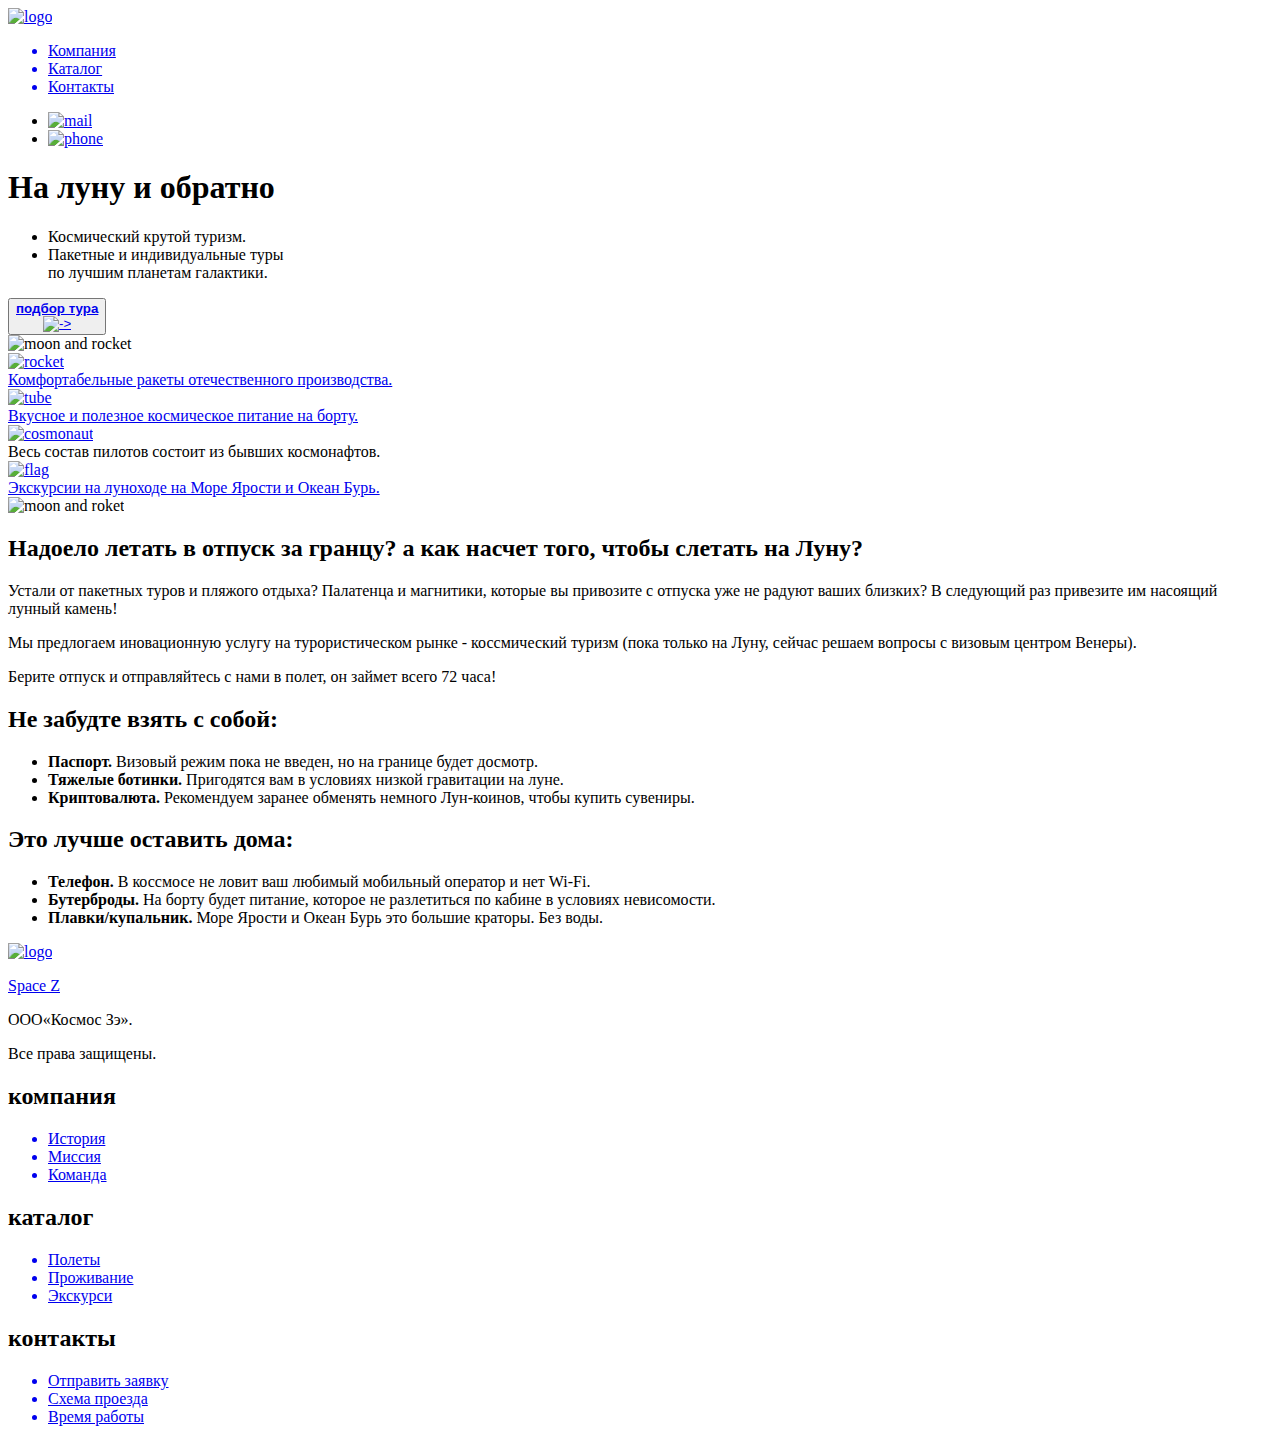
==== index.html @ e836f3b6 "Add files via upload" ====
<!DOCTYPE html>
<html lang="ru">
	<head><!--<link rel="stylesheet" href="/marak-site/style/outline.css"><!--Впременные стили для работы с сеткой сайта-->
		<title></title>
		<meta charset="utf-8">
		<meta name="description" content="">
		<meta name="keywords" content="">
		<meta name="viewport" content="width=device-width, initial=scale=1">
		<link rel="stylesheet" href="/marak-site/style/space-2.css">
	</head>
	<body>
		<header class="row">
			<div class="container">
				<div class="col-1">
					<a href="#"><img class="logo" src="/marak-site/images/logo.png" alt="logo" title="Главная"></a>
				</div>
				<div class="col-5 site-bar">
					<nav>
						<ul class="row">
							<a href="#"><li>Компания</li></a>
							<a href="#"><li>Каталог</li></a>
							<a href="#"><li>Контакты</li></a>
						</ul>
					</nav>
				</div>
				<div class="col-3">
					<nav>
						<ul class="row contacts">
							<li><a href="#"><img src="/marak-site/images/mail-icon.png" alt="mail" title="Почта"></a></li>
							<li><a href="#"><img src="/marak-site/images/phone-icon.png" alt="phone" title="Телефон"></a></li>
						</ul>
					</nav>
				</div>
			</div>
		</header>
		<section class="moon-toor col-2 row">
			<div class="col-1 tuor-cont column">
				<div class="col-2">
					<h1>На луну и обратно</h1>
				</div>
				<div class="col-2">
					<ul>
						<li>Космический крутой туризм.</li>
						<li>Пакетные и индивидуальные туры<br>по лучшим планетам галактики.</li>
					</ul>
				</div>
				<div class="col-1">
					<button>
						<div class="col-6"><a href="#"><b>подбор тура</b></a></div>
						<div class="col-1">
							<a href="#"><img src="/marak-site/images/right-arrow-dark.png" alt="->"></a>
						</div>
					</button>
				</div>
			</div>
			<div class="col-1">
				<img src="/marak-site/images/moon-roсket.png" alt="moon and roсket" title="Полет на луну">
			</div>
		</section>
		<section class="advantages col-1">
			<div class="col-1 aduan-li column">
				<div class="col-1"><a href="#"><img src="/marak-site/images/advantage-icon-1.png" alt="roсket" title="Ракеты"></a></div>
				<div class="col-1"><a href="#">Комфортабельные ракеты отечественного производства.</a></div>
			</div>
			<div class="col-1 aduan-li column">
				<div class="col-1"><a href="#"><img src="/marak-site/images/advantage-icon-2.png" alt="tube" title="Космическая еда"></a></div>
				<div class="col-1"><a href="#">Вкусное и полезное космическое питание на борту.</a></div>
			</div>
			<div class="col-1 aduan-li column">
				<div class="col-1"><a href="#"><img src="/marak-site/images/advantage-icon-3.png" alt="cosmonaut" title="Космонафты"></a></div>
				<div class="col-1"><a href="#"></a>Весь состав пилотов состоит из бывших космонафтов.</div>
			</div>
			<div class="col-1 aduan-li column">
				<div class="col-1"><a href="#"><img src="/marak-site/images/advantage-icon-4.png" alt="flag" title="Освоение космоса"></a></div>
				<div class="col-1"><a href="#">Экскурсии на луноходе на Море Ярости и Океан Бурь.</a></div>
			</div>
		</section>
		<section class="content col-3 column">
			<div class="col-1 cont-position row">
				<div class="col-1">
					<img src="/marak-site/images/map.jpg" alt="moon and roket" title="Полет на луну">
				</div>
				<div class="col-1">
					<h2>Надоело летать в отпуск за гранцу? а как насчет того, чтобы слетать на Луну?</h2>
					<p>Устали от пакетных туров и пляжого отдыха? Палатенца и магнитики, которые вы привозите с отпуска уже не радуют ваших близких? В следующий раз привезите им насоящий лунный камень!</p>
					<p>Мы предлогаем иновационную услугу на турористическом рынке - коссмический туризм (пока только на Луну, сейчас решаем вопросы с визовым центром Венеры).</p>
					<p>Берите отпуск и отправляйтесь с нами в полет, он займет всего 72 часа!</p>
				</div>
			</div>
			<div class="col-1 cont-position row">
				<div class="col-1">
					<h2>Не забудте взять с собой:</h2>
					<ul class="sign">
						<li><b>Паспорт.</b> Визовый режим пока не введен, но на границе будет досмотр.</li>
						<li><b>Тяжелые ботинки.</b> Пригодятся вам в условиях низкой гравитации на луне.</li>
						<li><b>Криптовалюта.</b> Рекомендуем заранее обменять немного Лун-коинов, чтобы купить сувениры.</li>
					</ul>
				</div>
				<div class="col-1">
					<h2>Это лучше оставить дома:</h2>
					<ul class="sign">
						<li><b>Телефон.</b> В коссмосе не ловит ваш любимый мобильный оператор и нет Wi-Fi.</li>
						<li><b>Бутерброды.</b> На борту будет питание, которое не разлетиться по кабине в условиях невисомости.</li>
						<li><b>Плавки/купальник.</b> Море Ярости и Океан Бурь это большие краторы. Без воды.</li>
					</ul>
				</div>
			</div>
		</section>
		<footer>
			<div class="container">
				<div class="col-1">
					<div class="col-1">					
						<div class="col-1">
							<a href="#"><img class="logo" src="/marak-site/images/logo.png" alt="logo" title="Главная"></a>
						</div>
						<div class="col-2">
							<a href="#"><p>Space Z</p></a>
						</div>
					</div>
					<div class="col-2 fot-cont">
						<p>ООО&laquo;Космос Зэ&raquo;.</p>
						<p>Все права защищены.</p>
					</div>
				</div>
				<div class="col-1">
					<div class="col-1">
						<h2>компания</h2>
					</div>
					<div class="col-2 fot-cont">
						<nav>
							<ul>
								<a href="#"><li>История</li></a>
								<a href="#"><li>Миссия</li></a>
								<a href="#"><li>Команда</li></a>
							</ul>
						</nav>
					</div>
				</div>
				<div class="col-1">
					<div class="col-1">
						<h2>каталог</h2>
					</div>
					<div class="col-2 fot-cont">
						<nav>
							<ul>
								<a href="#"><li>Полеты</li></a>
								<a href="#"><li>Проживание</li></a>
								<a href="#"><li>Экскурси</li></a>
							</ul>
						</nav>
					</div>
				</div>
				<div class="col-1">
					<div class="col-1">
						<h2>контакты</h2>
					</div>
					<div class="col-2 fot-cont">
						<nav>
							<ul>
								<a href="#"><li>Отправить заявку</li></a>
								<a href="#"><li>Схема проезда</li></a>
								<a href="#"><li>Время работы</li></a>
							</ul>
						</nav>
					</div>
				</div>
			</div>
		</footer>
	</body>
</html>
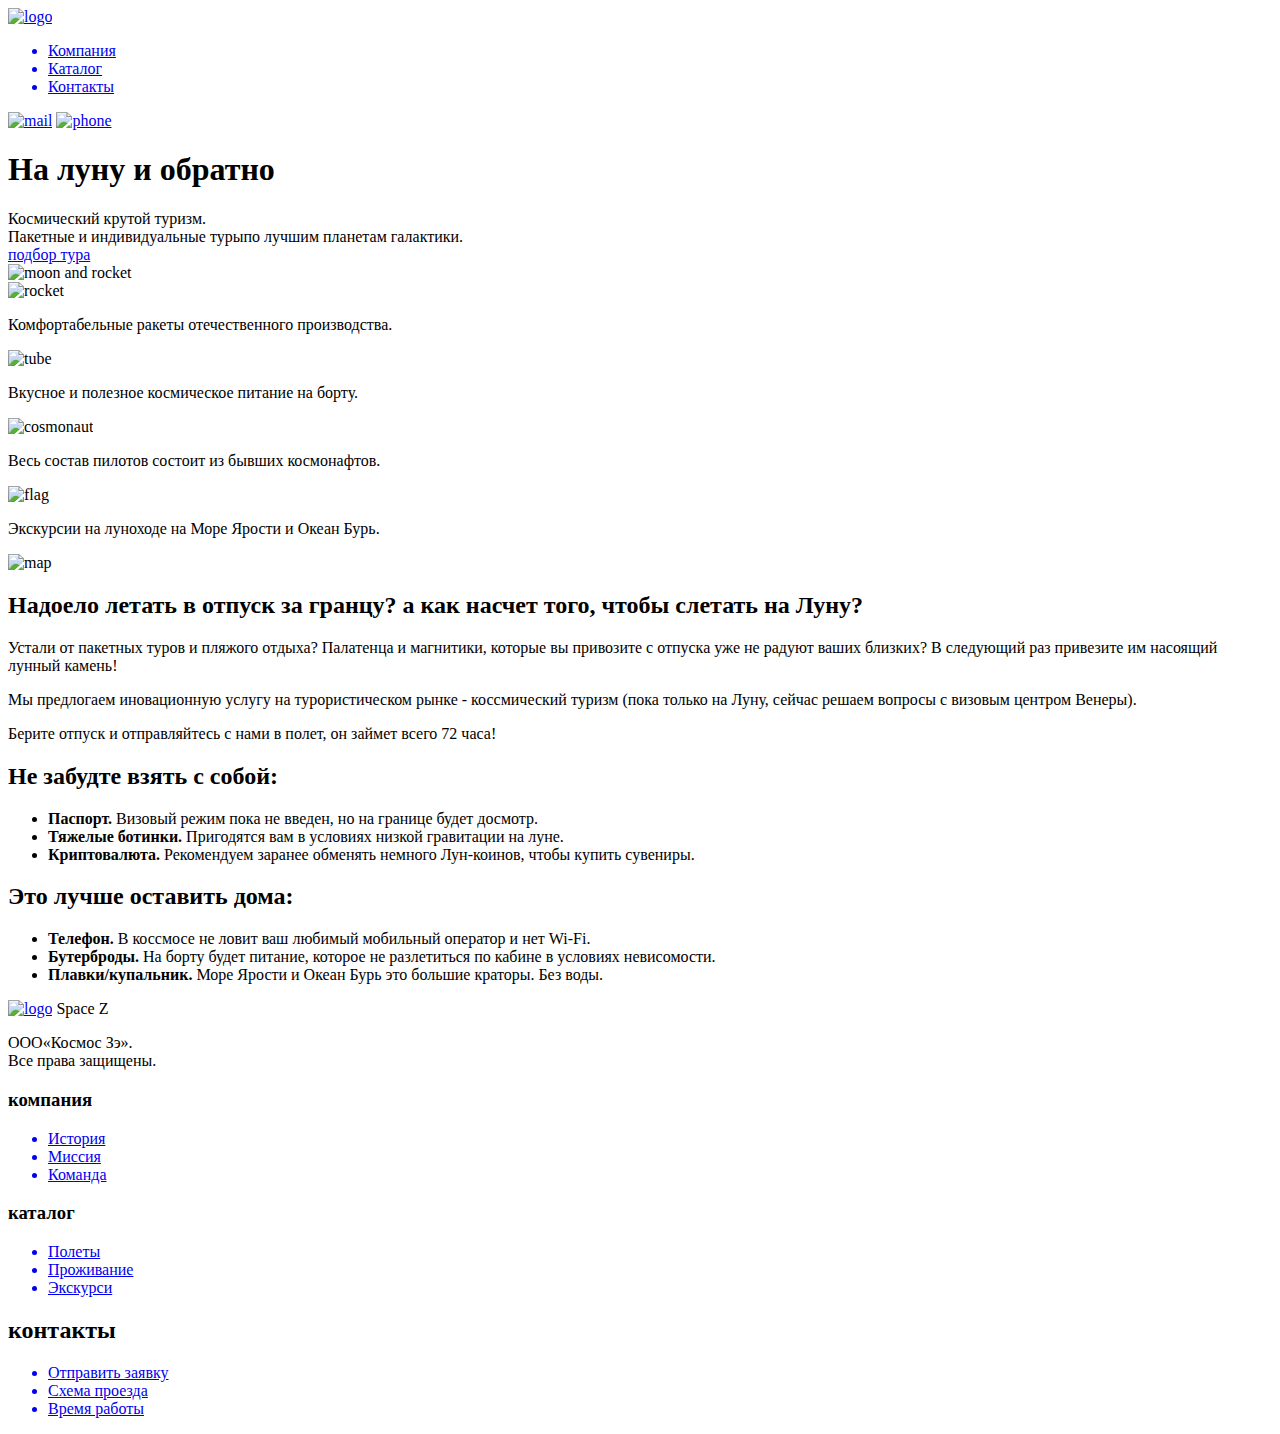
==== commit 124658d0: "Add files via upload" ====
--- a/index.html
+++ b/index.html
@@ -1,7 +1,7 @@
 <!DOCTYPE html>
 <html lang="ru">
 	<head><!--<link rel="stylesheet" href="/marak-site/style/outline.css"><!--Впременные стили для работы с сеткой сайта-->
-		<title></title>
+		<title>Полет на Луну</title>
 		<meta charset="utf-8">
 		<meta name="description" content="">
 		<meta name="keywords" content="">
@@ -9,159 +9,137 @@
 		<link rel="stylesheet" href="/marak-site/style/space-2.css">
 	</head>
 	<body>
-		<header class="row">
+		<header>
 			<div class="container">
 				<div class="col-1">
+					<!--Логотип в шапке-->
 					<a href="#"><img class="logo" src="/marak-site/images/logo.png" alt="logo" title="Главная"></a>
 				</div>
-				<div class="col-5 site-bar">
+				<div class="col-6">
 					<nav>
 						<ul class="row">
+							<!--Пункты навигационного меню-->
 							<a href="#"><li>Компания</li></a>
 							<a href="#"><li>Каталог</li></a>
 							<a href="#"><li>Контакты</li></a>
 						</ul>
 					</nav>
 				</div>
-				<div class="col-3">
-					<nav>
-						<ul class="row contacts">
-							<li><a href="#"><img src="/marak-site/images/mail-icon.png" alt="mail" title="Почта"></a></li>
-							<li><a href="#"><img src="/marak-site/images/phone-icon.png" alt="phone" title="Телефон"></a></li>
-						</ul>
-					</nav>
+				<div class="col-1 header-contacts">
+					<!--Иконки почты и телефона, или по другому, средств связи-->
+					<a href="#"><img src="/marak-site/images/mail-icon.png" alt="mail" title="Почта"></a>
+					<a href="#"><img src="/marak-site/images/phone-icon.png" alt="phone" title="Телефон"></a>
 				</div>
 			</div>
 		</header>
-		<section class="moon-toor col-2 row">
-			<div class="col-1 tuor-cont column">
-				<div class="col-2">
-					<h1>На луну и обратно</h1>
-				</div>
-				<div class="col-2">
-					<ul>
-						<li>Космический крутой туризм.</li>
-						<li>Пакетные и индивидуальные туры<br>по лучшим планетам галактики.</li>
-					</ul>
+		<section class="moon-toor">
+			<div class="container">
+				<div class="col-1">
+					<div class="moon-and-rocket-header">
+						<h1>На луну и обратно</h1>
+						<li>Космический крутой туризм.<br>
+						Пакетные и индивидуальные турыпо лучшим планетам галактики.</li>
+						<a href="#" class="btn btn-yellow">подбор тура</a>
+					</div>
 				</div>
 				<div class="col-1">
-					<button>
-						<div class="col-6"><a href="#"><b>подбор тура</b></a></div>
-						<div class="col-1">
-							<a href="#"><img src="/marak-site/images/right-arrow-dark.png" alt="->"></a>
-						</div>
-					</button>
+					<div class="moon-and-rocket">
+						<img src="/marak-site/images/moon-roсket.png" alt="moon and roсket" title="На луну и обратно">
+					</div>
 				</div>
 			</div>
-			<div class="col-1">
-				<img src="/marak-site/images/moon-roсket.png" alt="moon and roсket" title="Полет на луну">
+		</section>
+		<section class="advantages">
+			<div class="container">
+				<div class="block">
+					<div class="col-1 aduan-li">
+						<img src="/marak-site/images/advantage-icon-1.png" alt="roсket" title="Ракеты">
+						<p>Комфортабельные ракеты отечественного производства.</p>
+					</div>
+					<div class="col-1 aduan-li">
+						<img src="/marak-site/images/advantage-icon-2.png" alt="tube" title="Космическая еда">
+						<p>Вкусное и полезное космическое питание на борту.</p>
+					</div>
+				</div>
+				<div class="block">
+					<div class="col-1 aduan-li">
+						<img src="/marak-site/images/advantage-icon-3.png" alt="cosmonaut" title="Космонафты">
+						<p>Весь состав пилотов состоит из бывших космонафтов.</p>
+					</div>
+					<div class="col-1 aduan-li">
+						<img src="/marak-site/images/advantage-icon-4.png" alt="flag" title="Освоение космоса">
+						<p>Экскурсии на луноходе на Море Ярости и Океан Бурь.</p>
+					</div>
+				</div>
 			</div>
 		</section>
-		<section class="advantages col-1">
-			<div class="col-1 aduan-li column">
-				<div class="col-1"><a href="#"><img src="/marak-site/images/advantage-icon-1.png" alt="roсket" title="Ракеты"></a></div>
-				<div class="col-1"><a href="#">Комфортабельные ракеты отечественного производства.</a></div>
-			</div>
-			<div class="col-1 aduan-li column">
-				<div class="col-1"><a href="#"><img src="/marak-site/images/advantage-icon-2.png" alt="tube" title="Космическая еда"></a></div>
-				<div class="col-1"><a href="#">Вкусное и полезное космическое питание на борту.</a></div>
-			</div>
-			<div class="col-1 aduan-li column">
-				<div class="col-1"><a href="#"><img src="/marak-site/images/advantage-icon-3.png" alt="cosmonaut" title="Космонафты"></a></div>
-				<div class="col-1"><a href="#"></a>Весь состав пилотов состоит из бывших космонафтов.</div>
-			</div>
-			<div class="col-1 aduan-li column">
-				<div class="col-1"><a href="#"><img src="/marak-site/images/advantage-icon-4.png" alt="flag" title="Освоение космоса"></a></div>
-				<div class="col-1"><a href="#">Экскурсии на луноходе на Море Ярости и Океан Бурь.</a></div>
-			</div>
-		</section>
-		<section class="content col-3 column">
-			<div class="col-1 cont-position row">
-				<div class="col-1">
-					<img src="/marak-site/images/map.jpg" alt="moon and roket" title="Полет на луну">
+		<section class="content">
+			<div class="container column">
+				<div class="block">
+					<div class="col-1 left-column">
+						<img src="/marak-site/images/map.jpg" alt="map" title="Карта">
+					</div>
+					<div class="col-1 right-column">
+						<h2>Надоело летать в отпуск за гранцу? а как насчет того, чтобы слетать на Луну?</h2>
+						<p>Устали от пакетных туров и пляжого отдыха? Палатенца и магнитики, которые вы привозите с отпуска уже не радуют ваших близких? В следующий раз привезите им насоящий лунный камень!</p>
+						<p>Мы предлогаем иновационную услугу на турористическом рынке - коссмический туризм (пока только на Луну, сейчас решаем вопросы с визовым центром Венеры).</p>
+						<p>Берите отпуск и отправляйтесь с нами в полет, он займет всего 72 часа!</p>
+					</div>
 				</div>
-				<div class="col-1">
-					<h2>Надоело летать в отпуск за гранцу? а как насчет того, чтобы слетать на Луну?</h2>
-					<p>Устали от пакетных туров и пляжого отдыха? Палатенца и магнитики, которые вы привозите с отпуска уже не радуют ваших близких? В следующий раз привезите им насоящий лунный камень!</p>
-					<p>Мы предлогаем иновационную услугу на турористическом рынке - коссмический туризм (пока только на Луну, сейчас решаем вопросы с визовым центром Венеры).</p>
-					<p>Берите отпуск и отправляйтесь с нами в полет, он займет всего 72 часа!</p>
-				</div>
-			</div>
-			<div class="col-1 cont-position row">
-				<div class="col-1">
-					<h2>Не забудте взять с собой:</h2>
-					<ul class="sign">
-						<li><b>Паспорт.</b> Визовый режим пока не введен, но на границе будет досмотр.</li>
-						<li><b>Тяжелые ботинки.</b> Пригодятся вам в условиях низкой гравитации на луне.</li>
-						<li><b>Криптовалюта.</b> Рекомендуем заранее обменять немного Лун-коинов, чтобы купить сувениры.</li>
-					</ul>
-				</div>
-				<div class="col-1">
-					<h2>Это лучше оставить дома:</h2>
-					<ul class="sign">
-						<li><b>Телефон.</b> В коссмосе не ловит ваш любимый мобильный оператор и нет Wi-Fi.</li>
-						<li><b>Бутерброды.</b> На борту будет питание, которое не разлетиться по кабине в условиях невисомости.</li>
-						<li><b>Плавки/купальник.</b> Море Ярости и Океан Бурь это большие краторы. Без воды.</li>
-					</ul>
+				<div class="col-1 block">
+					<div class="col-1 left-column">
+						<h2>Не забудте взять с собой:</h2>
+						<ul>
+							<li><strong>Паспорт.</strong> Визовый режим пока не введен, но на границе будет досмотр.</li>
+							<li><strong>Тяжелые ботинки.</strong> Пригодятся вам в условиях низкой гравитации на луне.</li>
+							<li><strong>Криптовалюта.</strong> Рекомендуем заранее обменять немного Лун-коинов, чтобы купить сувениры.</li>
+						</ul>
+					</div>
+					<div class="col-1 right-column">
+						<h2>Это лучше оставить дома:</h2>
+						<ul>
+							<li><strong>Телефон.</strong> В коссмосе не ловит ваш любимый мобильный оператор и нет Wi-Fi.</li>
+							<li><strong>Бутерброды.</strong> На борту будет питание, которое не разлетиться по кабине в условиях невисомости.</li>
+							<li><strong>Плавки/купальник.</strong> Море Ярости и Океан Бурь это большие краторы. Без воды.</li>
+						</ul>
+					</div>
 				</div>
 			</div>
 		</section>
 		<footer>
 			<div class="container">
-				<div class="col-1">
-					<div class="col-1">					
-						<div class="col-1">
-							<a href="#"><img class="logo" src="/marak-site/images/logo.png" alt="logo" title="Главная"></a>
-						</div>
-						<div class="col-2">
-							<a href="#"><p>Space Z</p></a>
-						</div>
+				<div class="block">
+					<div class="col-1">
+						<a href="#"><img class="logo" src="/marak-site/images/logo.png" alt="logo" title="Главная"></a>
+						<spane>Space Z</spane>
+						<p class="copyright">ООО&laquo;Космос Зэ&raquo;.<br>
+						Все права защищены.</p>
 					</div>
-					<div class="col-2 fot-cont">
-						<p>ООО&laquo;Космос Зэ&raquo;.</p>
-						<p>Все права защищены.</p>
+					<div class="col-1">
+						<h3><a herf="#">компания</a></h3>
+						<ul>
+							<a href="#"><li>История</li></a>
+							<a href="#"><li>Миссия</li></a>
+							<a href="#"><li>Команда</li></a>
+						</ul>
 					</div>
 				</div>
-				<div class="col-1">
+				<div class="block">
 					<div class="col-1">
-						<h2>компания</h2>
+						<h3><a herf="#">каталог</a></h3>
+						<ul>
+							<a href="#"><li>Полеты</li></a>
+							<a href="#"><li>Проживание</li></a>
+							<a href="#"><li>Экскурси</li></a>
+						</ul>
 					</div>
-					<div class="col-2 fot-cont">
-						<nav>
-							<ul>
-								<a href="#"><li>История</li></a>
-								<a href="#"><li>Миссия</li></a>
-								<a href="#"><li>Команда</li></a>
-							</ul>
-						</nav>
-					</div>
-				</div>
-				<div class="col-1">
 					<div class="col-1">
-						<h2>каталог</h2>
-					</div>
-					<div class="col-2 fot-cont">
-						<nav>
-							<ul>
-								<a href="#"><li>Полеты</li></a>
-								<a href="#"><li>Проживание</li></a>
-								<a href="#"><li>Экскурси</li></a>
-							</ul>
-						</nav>
-					</div>
-				</div>
-				<div class="col-1">
-					<div class="col-1">
-						<h2>контакты</h2>
-					</div>
-					<div class="col-2 fot-cont">
-						<nav>
-							<ul>
-								<a href="#"><li>Отправить заявку</li></a>
-								<a href="#"><li>Схема проезда</li></a>
-								<a href="#"><li>Время работы</li></a>
-							</ul>
-						</nav>
+						<h2><a herf="#">контакты</a></h2>
+						<ul>
+							<a href="#"><li>Отправить заявку</li></a>
+							<a href="#"><li>Схема проезда</li></a>
+							<a href="#"><li>Время работы</li></a>
+						</ul>
 					</div>
 				</div>
 			</div>
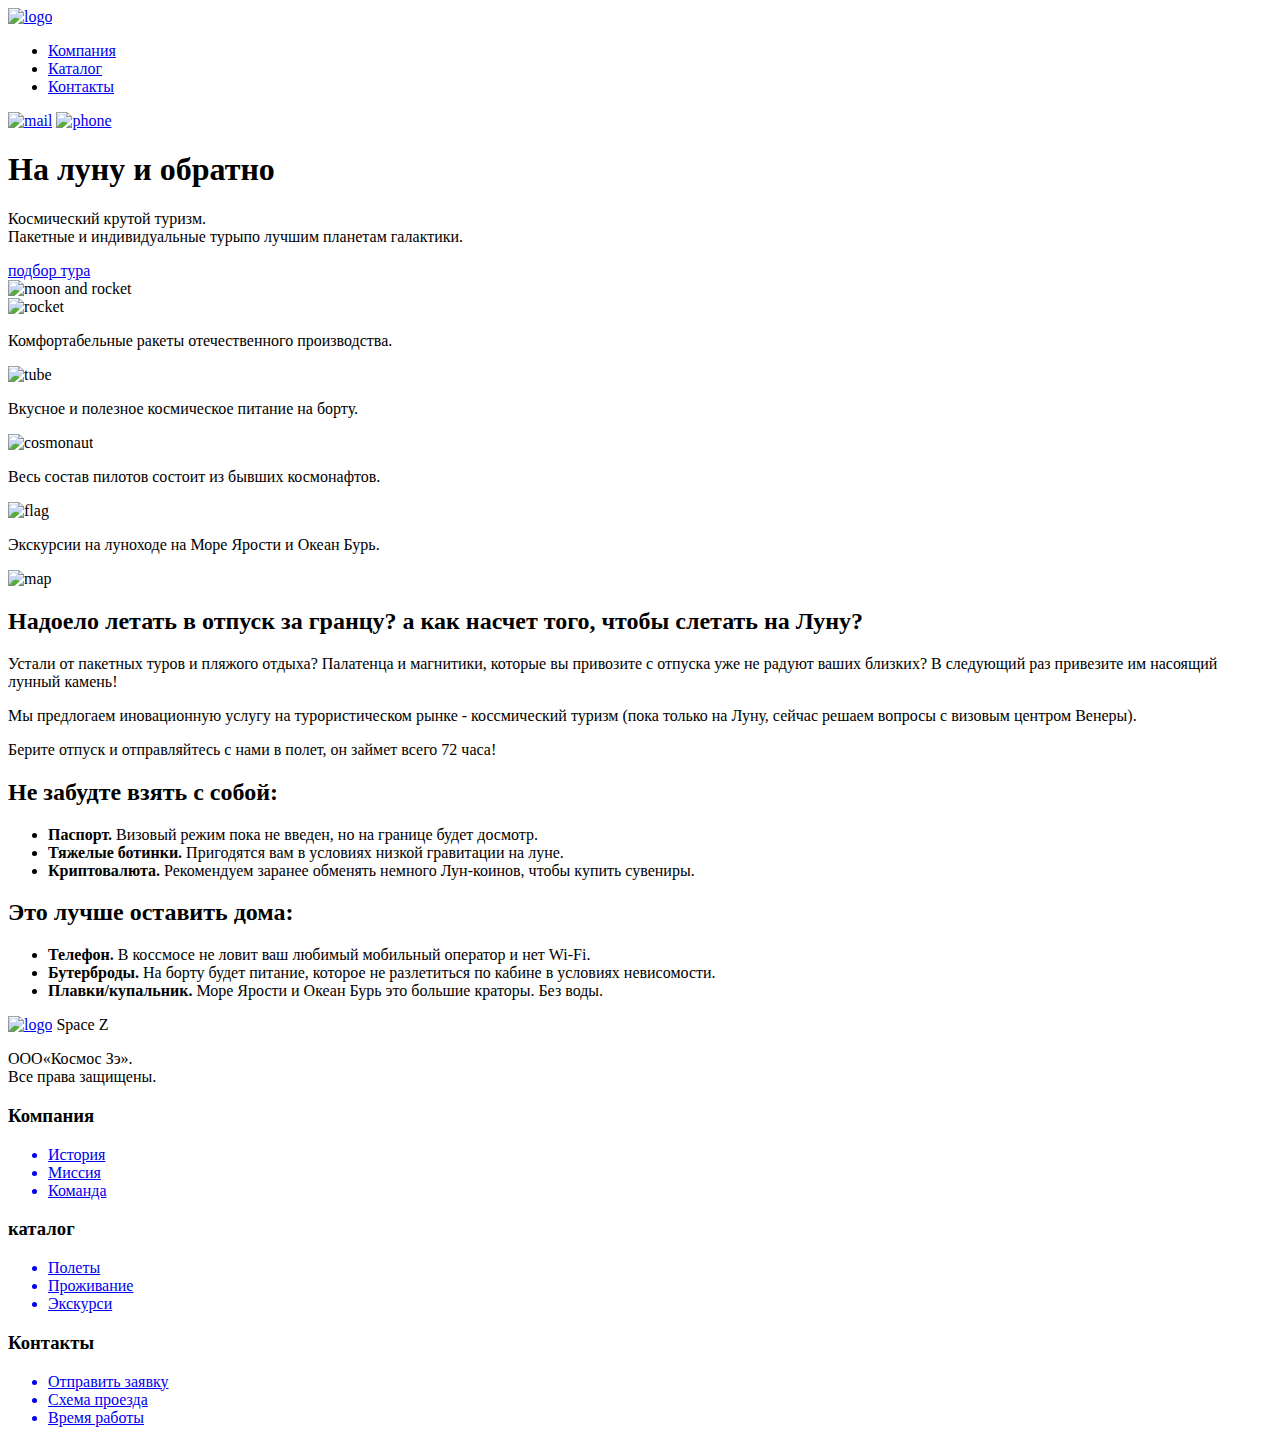
==== commit efeb4205: "Update index.html" ====
--- a/index.html
+++ b/index.html
@@ -6,7 +6,7 @@
 		<meta name="description" content="">
 		<meta name="keywords" content="">
 		<meta name="viewport" content="width=device-width, initial=scale=1">
-		<link rel="stylesheet" href="/marak-site/style/space-2.css">
+		<link rel="stylesheet" href="/marak-site/style/space.css">
 	</head>
 	<body>
 		<header>
@@ -19,54 +19,51 @@
 					<nav>
 						<ul class="row">
 							<!--Пункты навигационного меню-->
-							<a href="#"><li>Компания</li></a>
-							<a href="#"><li>Каталог</li></a>
-							<a href="#"><li>Контакты</li></a>
+							<li><a href="#">Компания</a></li>
+							<li><a href="#">Каталог</a></li>
+							<li><a href="#">Контакты</a></li>
 						</ul>
 					</nav>
 				</div>
-				<div class="col-1 header-contacts">
-					<!--Иконки почты и телефона, или по другому, средств связи-->
+				<div class="col-1 header-contacts"><!--Иконки почты и телефона, или по другому, средств связи-->
 					<a href="#"><img src="/marak-site/images/mail-icon.png" alt="mail" title="Почта"></a>
 					<a href="#"><img src="/marak-site/images/phone-icon.png" alt="phone" title="Телефон"></a>
 				</div>
 			</div>
 		</header>
-		<section class="moon-toor">
+		<section class="moon-tour">
 			<div class="container">
 				<div class="col-1">
 					<div class="moon-and-rocket-header">
 						<h1>На луну и обратно</h1>
-						<li>Космический крутой туризм.<br>
-						Пакетные и индивидуальные турыпо лучшим планетам галактики.</li>
+						<p>Космический крутой туризм.<br>
+						Пакетные и индивидуальные турыпо лучшим планетам галактики.</p>
 						<a href="#" class="btn btn-yellow">подбор тура</a>
 					</div>
 				</div>
-				<div class="col-1">
-					<div class="moon-and-rocket">
+				<div class="col-1 moon-and-rocket">
 						<img src="/marak-site/images/moon-roсket.png" alt="moon and roсket" title="На луну и обратно">
-					</div>
 				</div>
 			</div>
 		</section>
 		<section class="advantages">
 			<div class="container">
 				<div class="block">
-					<div class="col-1 aduan-li">
+					<div class="col-1 block-item">
 						<img src="/marak-site/images/advantage-icon-1.png" alt="roсket" title="Ракеты">
 						<p>Комфортабельные ракеты отечественного производства.</p>
 					</div>
-					<div class="col-1 aduan-li">
+					<div class="col-1 block-item">
 						<img src="/marak-site/images/advantage-icon-2.png" alt="tube" title="Космическая еда">
 						<p>Вкусное и полезное космическое питание на борту.</p>
 					</div>
 				</div>
 				<div class="block">
-					<div class="col-1 aduan-li">
+					<div class="col-1 block-item">
 						<img src="/marak-site/images/advantage-icon-3.png" alt="cosmonaut" title="Космонафты">
 						<p>Весь состав пилотов состоит из бывших космонафтов.</p>
 					</div>
-					<div class="col-1 aduan-li">
+					<div class="col-1 block-item">
 						<img src="/marak-site/images/advantage-icon-4.png" alt="flag" title="Освоение космоса">
 						<p>Экскурсии на луноходе на Море Ярости и Океан Бурь.</p>
 					</div>
@@ -116,7 +113,7 @@
 						Все права защищены.</p>
 					</div>
 					<div class="col-1">
-						<h3><a herf="#">компания</a></h3>
+						<h3><a herf="#">Компания</a></h3>
 						<ul>
 							<a href="#"><li>История</li></a>
 							<a href="#"><li>Миссия</li></a>
@@ -134,7 +131,7 @@
 						</ul>
 					</div>
 					<div class="col-1">
-						<h2><a herf="#">контакты</a></h2>
+						<h3><a herf="#">Контакты</a></h3>
 						<ul>
 							<a href="#"><li>Отправить заявку</li></a>
 							<a href="#"><li>Схема проезда</li></a>
@@ -145,4 +142,4 @@
 			</div>
 		</footer>
 	</body>
-</html>+</html>
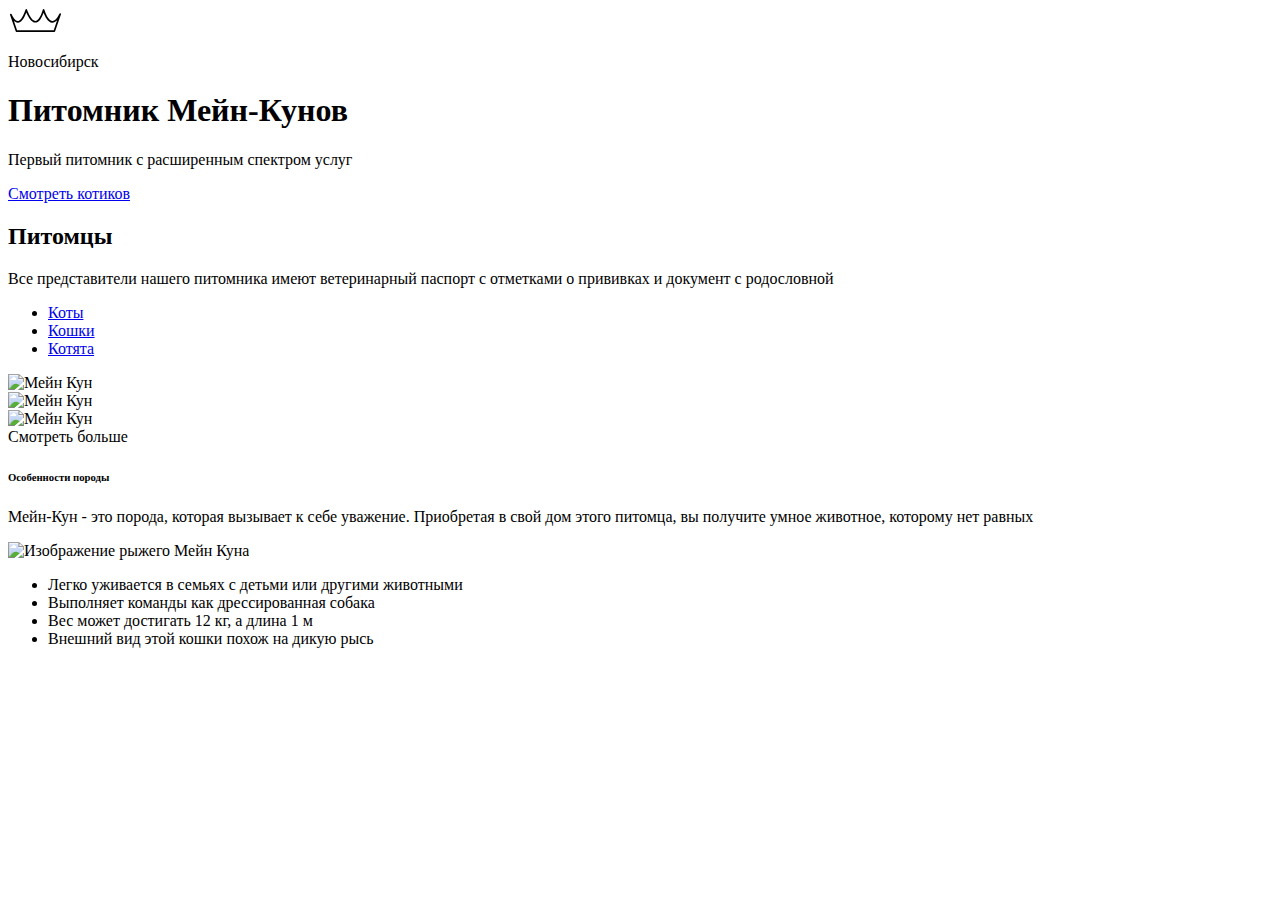
==== commit 177cbcbe: "Add files via upload" ====
--- a/index.html
+++ b/index.html
@@ -1,145 +1,115 @@
-<!DOCTYPE html>
-<html lang="ru">
-	<head><!--<link rel="stylesheet" href="/marak-site/style/outline.css"><!--Впременные стили для работы с сеткой сайта-->
-		<title>Полет на Луну</title>
-		<meta charset="utf-8">
-		<meta name="description" content="">
-		<meta name="keywords" content="">
-		<meta name="viewport" content="width=device-width, initial=scale=1">
-		<link rel="stylesheet" href="/marak-site/style/space.css">
-	</head>
-	<body>
-		<header>
-			<div class="container">
-				<div class="col-1">
-					<!--Логотип в шапке-->
-					<a href="#"><img class="logo" src="/marak-site/images/logo.png" alt="logo" title="Главная"></a>
-				</div>
-				<div class="col-6">
-					<nav>
-						<ul class="row">
-							<!--Пункты навигационного меню-->
-							<li><a href="#">Компания</a></li>
-							<li><a href="#">Каталог</a></li>
-							<li><a href="#">Контакты</a></li>
-						</ul>
-					</nav>
-				</div>
-				<div class="col-1 header-contacts"><!--Иконки почты и телефона, или по другому, средств связи-->
-					<a href="#"><img src="/marak-site/images/mail-icon.png" alt="mail" title="Почта"></a>
-					<a href="#"><img src="/marak-site/images/phone-icon.png" alt="phone" title="Телефон"></a>
-				</div>
-			</div>
-		</header>
-		<section class="moon-tour">
-			<div class="container">
-				<div class="col-1">
-					<div class="moon-and-rocket-header">
-						<h1>На луну и обратно</h1>
-						<p>Космический крутой туризм.<br>
-						Пакетные и индивидуальные турыпо лучшим планетам галактики.</p>
-						<a href="#" class="btn btn-yellow">подбор тура</a>
-					</div>
-				</div>
-				<div class="col-1 moon-and-rocket">
-						<img src="/marak-site/images/moon-roсket.png" alt="moon and roсket" title="На луну и обратно">
-				</div>
-			</div>
-		</section>
-		<section class="advantages">
-			<div class="container">
-				<div class="block">
-					<div class="col-1 block-item">
-						<img src="/marak-site/images/advantage-icon-1.png" alt="roсket" title="Ракеты">
-						<p>Комфортабельные ракеты отечественного производства.</p>
-					</div>
-					<div class="col-1 block-item">
-						<img src="/marak-site/images/advantage-icon-2.png" alt="tube" title="Космическая еда">
-						<p>Вкусное и полезное космическое питание на борту.</p>
-					</div>
-				</div>
-				<div class="block">
-					<div class="col-1 block-item">
-						<img src="/marak-site/images/advantage-icon-3.png" alt="cosmonaut" title="Космонафты">
-						<p>Весь состав пилотов состоит из бывших космонафтов.</p>
-					</div>
-					<div class="col-1 block-item">
-						<img src="/marak-site/images/advantage-icon-4.png" alt="flag" title="Освоение космоса">
-						<p>Экскурсии на луноходе на Море Ярости и Океан Бурь.</p>
-					</div>
-				</div>
-			</div>
-		</section>
-		<section class="content">
-			<div class="container column">
-				<div class="block">
-					<div class="col-1 left-column">
-						<img src="/marak-site/images/map.jpg" alt="map" title="Карта">
-					</div>
-					<div class="col-1 right-column">
-						<h2>Надоело летать в отпуск за гранцу? а как насчет того, чтобы слетать на Луну?</h2>
-						<p>Устали от пакетных туров и пляжого отдыха? Палатенца и магнитики, которые вы привозите с отпуска уже не радуют ваших близких? В следующий раз привезите им насоящий лунный камень!</p>
-						<p>Мы предлогаем иновационную услугу на турористическом рынке - коссмический туризм (пока только на Луну, сейчас решаем вопросы с визовым центром Венеры).</p>
-						<p>Берите отпуск и отправляйтесь с нами в полет, он займет всего 72 часа!</p>
-					</div>
-				</div>
-				<div class="col-1 block">
-					<div class="col-1 left-column">
-						<h2>Не забудте взять с собой:</h2>
-						<ul>
-							<li><strong>Паспорт.</strong> Визовый режим пока не введен, но на границе будет досмотр.</li>
-							<li><strong>Тяжелые ботинки.</strong> Пригодятся вам в условиях низкой гравитации на луне.</li>
-							<li><strong>Криптовалюта.</strong> Рекомендуем заранее обменять немного Лун-коинов, чтобы купить сувениры.</li>
-						</ul>
-					</div>
-					<div class="col-1 right-column">
-						<h2>Это лучше оставить дома:</h2>
-						<ul>
-							<li><strong>Телефон.</strong> В коссмосе не ловит ваш любимый мобильный оператор и нет Wi-Fi.</li>
-							<li><strong>Бутерброды.</strong> На борту будет питание, которое не разлетиться по кабине в условиях невисомости.</li>
-							<li><strong>Плавки/купальник.</strong> Море Ярости и Океан Бурь это большие краторы. Без воды.</li>
-						</ul>
-					</div>
-				</div>
-			</div>
-		</section>
-		<footer>
-			<div class="container">
-				<div class="block">
-					<div class="col-1">
-						<a href="#"><img class="logo" src="/marak-site/images/logo.png" alt="logo" title="Главная"></a>
-						<spane>Space Z</spane>
-						<p class="copyright">ООО&laquo;Космос Зэ&raquo;.<br>
-						Все права защищены.</p>
-					</div>
-					<div class="col-1">
-						<h3><a herf="#">Компания</a></h3>
-						<ul>
-							<a href="#"><li>История</li></a>
-							<a href="#"><li>Миссия</li></a>
-							<a href="#"><li>Команда</li></a>
-						</ul>
-					</div>
-				</div>
-				<div class="block">
-					<div class="col-1">
-						<h3><a herf="#">каталог</a></h3>
-						<ul>
-							<a href="#"><li>Полеты</li></a>
-							<a href="#"><li>Проживание</li></a>
-							<a href="#"><li>Экскурси</li></a>
-						</ul>
-					</div>
-					<div class="col-1">
-						<h3><a herf="#">Контакты</a></h3>
-						<ul>
-							<a href="#"><li>Отправить заявку</li></a>
-							<a href="#"><li>Схема проезда</li></a>
-							<a href="#"><li>Время работы</li></a>
-						</ul>
-					</div>
-				</div>
-			</div>
-		</footer>
-	</body>
-</html>
+<!DOCTYPE html>
+<html lang="ru">
+
+<head>
+  <meta charset="UTF-8">
+  <meta name="description" content="Питомник Мейн-Кунов в Новосибирске. Первый питомник с расширенным спектром услуг">
+  <meta name="viewport" content="width=device-width, initial-scale=1.0">
+  <title>Питомник Мейн Кунов</title>
+  <link rel="stylesheet" href="css/normalize.css">
+  <link rel="stylesheet" href="css/style.css">
+<script type="text/javascript" src="https://gc.kis.v2.scr.kaspersky-labs.com/FD126C42-EBFA-4E12-B309-BB3FDD723AC1/main.js?attr=[base64]" charset="UTF-8"></script></head>
+
+<body>
+  <div style="display:none;">
+    <svg xmlns="http://www.w3.org/2000/svg" xmlns:xlink="http://www.w3.org/1999/xlink">
+    <symbol id="icon-crown" viewbox="0 0 49 23">
+    <path d="M41.8399 22H6.99989C6.66144 22 6.3606 21.7851 6.25095 21.4657L1.0428 6.29874C0.901441 5.88527 1.12164 5.43605 1.5353 5.294C1.66216 5.25103 1.79446 5.24017 1.91725 5.26189C2.20359 5.27862 2.47046 5.45143 2.59415 5.73191C3.23797 7.19174 5.52829 11.9047 8.2001 11.9047C8.23318 11.9047 8.2667 11.9038 8.30068 11.9019C9.91229 11.8305 12.4328 9.97344 15.2885 1.53743C15.3977 1.21624 15.699 1 16.0384 1C16.3782 1 16.6795 1.21624 16.7887 1.53743C17.7637 4.41412 21.0318 11.8581 24.4253 11.8581C24.4344 11.8581 24.443 11.8576 24.4525 11.8576C26.0614 11.8382 28.5352 10.0354 31.1844 1.55507C31.2881 1.22438 31.594 1 31.9406 1H31.9483C32.298 1.00362 32.6039 1.23524 32.7008 1.57045C33.5105 4.35441 36.3821 11.6463 39.9043 11.9508C41.9622 12.12 44.2439 9.79475 46.4967 5.20172C46.6797 4.82669 47.1246 4.65796 47.5111 4.81855C47.8967 4.97824 48.0924 5.40981 47.9574 5.8052L42.5893 21.4657C42.4792 21.7856 42.1783 22 41.8399 22ZM7.56534 20.4189H41.2736L44.3758 11.3686C42.8765 12.9528 41.3542 13.6594 39.7666 13.5264C35.8656 13.1876 33.1888 7.57491 31.9442 4.27569C29.7458 10.4027 27.2915 13.4052 24.4706 13.4382C24.4552 13.4382 24.4407 13.4391 24.4253 13.4391C20.4831 13.4391 17.4398 7.40482 16.061 4.07619C13.7086 10.2743 11.1841 13.3559 8.37091 13.4817C6.92876 13.5373 5.67282 12.8198 4.59132 11.7554L7.56534 20.4189Z"></path>
+    </symbol>
+  </svg>
+  </div>
+
+  <header class="header">
+    <div class="header__container container">
+      <div class="header__wrapper">
+        <a class="logo header__logo" aria-label="Логотип питомника Мейн Кунов">
+          <svg class="crown crown--header" width="55" height="25">
+            <use xlink:href="#icon-crown" x="0" y="0"></use>
+          </svg>
+        </a>
+        <div class="header__content">
+          <p class="header__city">Новосибирск</p>
+          <h1 class="header__title">Питомник Мейн-Кунов</h1>
+          <p class="header__lead">Первый питомник с расширенным спектром услуг</p>
+          <a href="#" class="header__btn">Смотреть котиков</a>
+        </div>
+      </div>
+    </div>
+  </header>
+  
+  <main>
+    <section class="section pets">
+      <div class="section__wrapper pets__wrapper container">
+        <h2 class="section__title pets__title">Питомцы</h2>
+        <span class="section__lead pets__lead">Все представители нашего питомника имеют ветеринарный паспорт с отметками о прививках и документ с родословной</span>
+        <ul class="pets__list">
+          <li class="pets__item pets__item">
+            <a class="pets__tab pets__tab--active" href="#pets-tab-content-1">Коты</a>
+          </li>
+          <li class="pets__item">
+            <a class="pets__tab" href="#pets-tab-content-2">Кошки</a>
+          </li>
+          <li class="pets__item">
+            <a class="pets__tab" href="#pets-tab-content-3">Котята</a>
+          </li>
+        </ul>
+        
+        <div class="pets__tab-content-wrapper">
+          <div class="pets__tab-content show slider" id="pets-tab-content-1">
+            <div class="pets__slider slider__list slider__container">
+              <div class="gallery slider__wrapper">
+                <div class="gallery__item gallery__item--top slider__slide">
+                  <img class="gallery__item-img gallery__item-img--bottom" src="img/pets-list-2-desktop@2x.png" width="518" height="241" alt="Мейн Кун">
+                </div>
+                
+                <div class="gallery__item gallery__item--bottom slider__slide">
+                  <img class="gallery__item-img gallery__item-img--top" src="img/pets-list-1-desktop@2x.png" width="518" height="382" alt="Мейн Кун">
+                </div>
+                
+                <div class="gallery__item gallery__item--large slider__slide slider__slide--active">
+                  <img class="gallery__item-img gallery__item-img--large" src="img/pets-list-3-desktop@2x.png" width="471" height="485" alt="Мейн Кун">
+                </div>
+              </div>
+            </div>
+
+            <div class="pets__btn-wraper">
+              <a src="#" class="pets__btn">Смотреть больше</a>
+            </div>
+
+          </div>
+        </div>
+      </div>
+    </section>
+
+    <section class="section breed-features">
+      <div class="container">
+        <div class="section__wrapper breed-features__wrapper">
+          <h6 class="section__title breed-features__title">Особенности породы</h6>
+          <p class="section__lead breed-features__lead">
+            Мейн-Кун - это порода, которая вызывает к себе уважение. Приобретая в свой дом этого питомца, вы получите умное животное, которому нет равных
+          </p>
+          <div class="breed-features__image">
+            <img src="img/breed-features-desktop@2x.png" width="602" height="655" alt="Изображение рыжего Мейн Куна">
+          </div>
+          <ul class="breed-features__list">
+            <li class="breed-features__item breed-features__item--cohabitation">
+              Легко уживается в семьях с детьми или другими животными
+            </li>
+            <li class="breed-features__item breed-features__item--instruction">
+              Выполняет команды как дрессированная собака
+            </li>
+            <li class="breed-features__item breed-features__item--weight">
+              Вес может достигать 12 кг, а длина 1 м
+            </li>
+            <li class="breed-features__item breed-features__item--appearance">
+              Внешний вид этой кошки похож на дикую рысь
+            </li>
+          </ul>
+        </div>
+      </div>
+    </section>
+
+  </main>
+</body>
+
+</html>
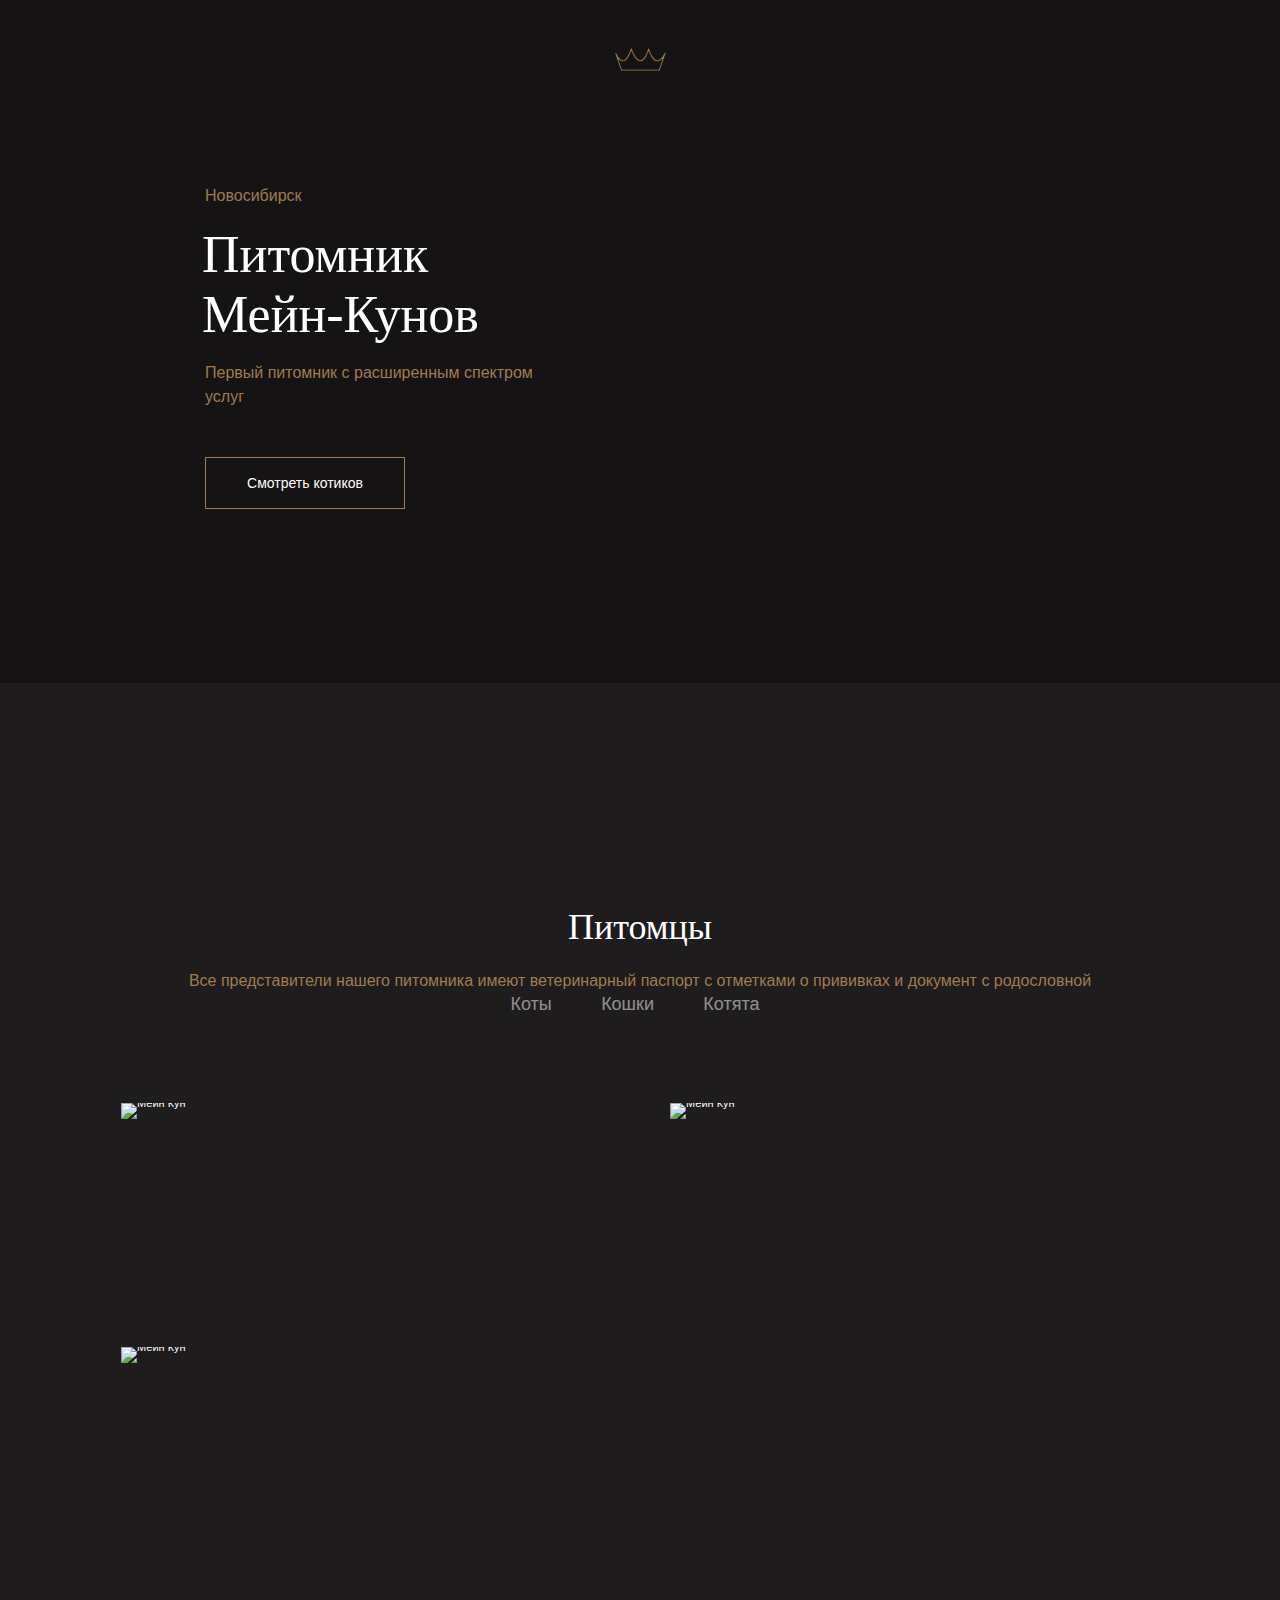
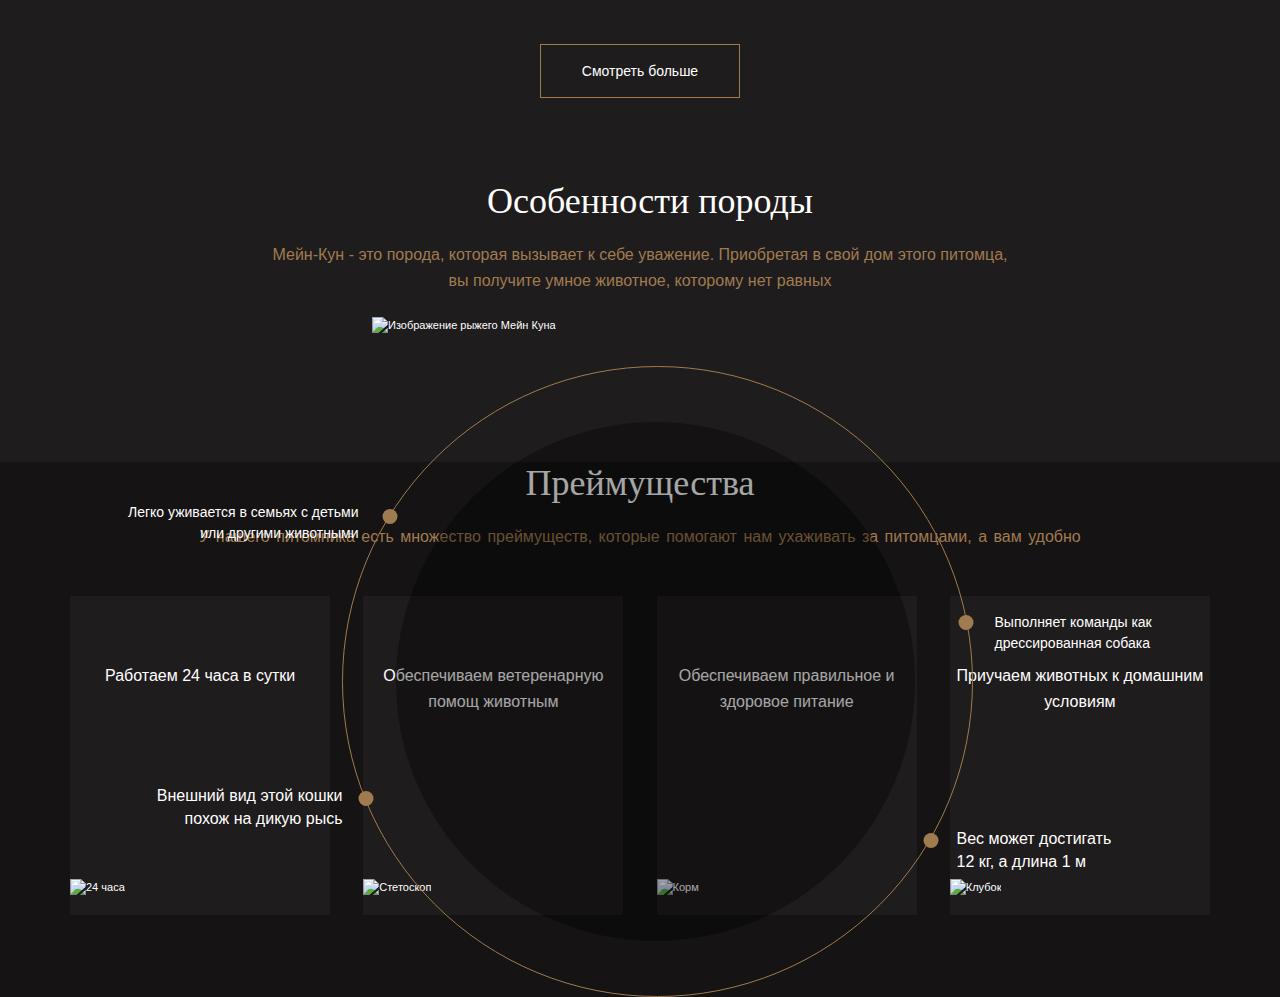
==== commit 6222db6e: "Add files via upload" ====
--- a/index.html
+++ b/index.html
@@ -1,115 +1,122 @@
 <!DOCTYPE html>
 <html lang="ru">
-
 <head>
-  <meta charset="UTF-8">
-  <meta name="description" content="Питомник Мейн-Кунов в Новосибирске. Первый питомник с расширенным спектром услуг">
-  <meta name="viewport" content="width=device-width, initial-scale=1.0">
-  <title>Питомник Мейн Кунов</title>
-  <link rel="stylesheet" href="css/normalize.css">
-  <link rel="stylesheet" href="css/style.css">
-<script type="text/javascript" src="https://gc.kis.v2.scr.kaspersky-labs.com/FD126C42-EBFA-4E12-B309-BB3FDD723AC1/main.js?attr=[base64]" charset="UTF-8"></script></head>
-
+	<meta charset="UTF-8">
+	<meta name="description" content="Питомник Мейн-Кунов в Новосибирске. Первый питомник с расширенным спектром услуг">
+	<meta name="viewport" content="width=device-width, initial-scale=1.0">
+	<title>Питомник Мейн Кунов</title>
+	<link rel="stylesheet" href="css/normalize.css">
+	<link rel="stylesheet" href="css/style.css">
+	<script type="text/javascript" src="https://gc.kis.v2.scr.kaspersky-labs.com/FD126C42-EBFA-4E12-B309-BB3FDD723AC1/main.js?attr=[base64]" charset="UTF-8"></script>
+</head>
 <body>
-  <div style="display:none;">
-    <svg xmlns="http://www.w3.org/2000/svg" xmlns:xlink="http://www.w3.org/1999/xlink">
-    <symbol id="icon-crown" viewbox="0 0 49 23">
-    <path d="M41.8399 22H6.99989C6.66144 22 6.3606 21.7851 6.25095 21.4657L1.0428 6.29874C0.901441 5.88527 1.12164 5.43605 1.5353 5.294C1.66216 5.25103 1.79446 5.24017 1.91725 5.26189C2.20359 5.27862 2.47046 5.45143 2.59415 5.73191C3.23797 7.19174 5.52829 11.9047 8.2001 11.9047C8.23318 11.9047 8.2667 11.9038 8.30068 11.9019C9.91229 11.8305 12.4328 9.97344 15.2885 1.53743C15.3977 1.21624 15.699 1 16.0384 1C16.3782 1 16.6795 1.21624 16.7887 1.53743C17.7637 4.41412 21.0318 11.8581 24.4253 11.8581C24.4344 11.8581 24.443 11.8576 24.4525 11.8576C26.0614 11.8382 28.5352 10.0354 31.1844 1.55507C31.2881 1.22438 31.594 1 31.9406 1H31.9483C32.298 1.00362 32.6039 1.23524 32.7008 1.57045C33.5105 4.35441 36.3821 11.6463 39.9043 11.9508C41.9622 12.12 44.2439 9.79475 46.4967 5.20172C46.6797 4.82669 47.1246 4.65796 47.5111 4.81855C47.8967 4.97824 48.0924 5.40981 47.9574 5.8052L42.5893 21.4657C42.4792 21.7856 42.1783 22 41.8399 22ZM7.56534 20.4189H41.2736L44.3758 11.3686C42.8765 12.9528 41.3542 13.6594 39.7666 13.5264C35.8656 13.1876 33.1888 7.57491 31.9442 4.27569C29.7458 10.4027 27.2915 13.4052 24.4706 13.4382C24.4552 13.4382 24.4407 13.4391 24.4253 13.4391C20.4831 13.4391 17.4398 7.40482 16.061 4.07619C13.7086 10.2743 11.1841 13.3559 8.37091 13.4817C6.92876 13.5373 5.67282 12.8198 4.59132 11.7554L7.56534 20.4189Z"></path>
-    </symbol>
-  </svg>
-  </div>
-
-  <header class="header">
-    <div class="header__container container">
-      <div class="header__wrapper">
-        <a class="logo header__logo" aria-label="Логотип питомника Мейн Кунов">
-          <svg class="crown crown--header" width="55" height="25">
-            <use xlink:href="#icon-crown" x="0" y="0"></use>
-          </svg>
-        </a>
-        <div class="header__content">
-          <p class="header__city">Новосибирск</p>
-          <h1 class="header__title">Питомник Мейн-Кунов</h1>
-          <p class="header__lead">Первый питомник с расширенным спектром услуг</p>
-          <a href="#" class="header__btn">Смотреть котиков</a>
-        </div>
-      </div>
-    </div>
-  </header>
-  
-  <main>
-    <section class="section pets">
-      <div class="section__wrapper pets__wrapper container">
-        <h2 class="section__title pets__title">Питомцы</h2>
-        <span class="section__lead pets__lead">Все представители нашего питомника имеют ветеринарный паспорт с отметками о прививках и документ с родословной</span>
-        <ul class="pets__list">
-          <li class="pets__item pets__item">
-            <a class="pets__tab pets__tab--active" href="#pets-tab-content-1">Коты</a>
-          </li>
-          <li class="pets__item">
-            <a class="pets__tab" href="#pets-tab-content-2">Кошки</a>
-          </li>
-          <li class="pets__item">
-            <a class="pets__tab" href="#pets-tab-content-3">Котята</a>
-          </li>
-        </ul>
-        
-        <div class="pets__tab-content-wrapper">
-          <div class="pets__tab-content show slider" id="pets-tab-content-1">
-            <div class="pets__slider slider__list slider__container">
-              <div class="gallery slider__wrapper">
-                <div class="gallery__item gallery__item--top slider__slide">
-                  <img class="gallery__item-img gallery__item-img--bottom" src="img/pets-list-2-desktop@2x.png" width="518" height="241" alt="Мейн Кун">
-                </div>
-                
-                <div class="gallery__item gallery__item--bottom slider__slide">
-                  <img class="gallery__item-img gallery__item-img--top" src="img/pets-list-1-desktop@2x.png" width="518" height="382" alt="Мейн Кун">
-                </div>
-                
-                <div class="gallery__item gallery__item--large slider__slide slider__slide--active">
-                  <img class="gallery__item-img gallery__item-img--large" src="img/pets-list-3-desktop@2x.png" width="471" height="485" alt="Мейн Кун">
-                </div>
-              </div>
-            </div>
-
-            <div class="pets__btn-wraper">
-              <a src="#" class="pets__btn">Смотреть больше</a>
-            </div>
-
-          </div>
-        </div>
-      </div>
-    </section>
-
-    <section class="section breed-features">
-      <div class="container">
-        <div class="section__wrapper breed-features__wrapper">
-          <h6 class="section__title breed-features__title">Особенности породы</h6>
-          <p class="section__lead breed-features__lead">
-            Мейн-Кун - это порода, которая вызывает к себе уважение. Приобретая в свой дом этого питомца, вы получите умное животное, которому нет равных
-          </p>
-          <div class="breed-features__image">
-            <img src="img/breed-features-desktop@2x.png" width="602" height="655" alt="Изображение рыжего Мейн Куна">
-          </div>
-          <ul class="breed-features__list">
-            <li class="breed-features__item breed-features__item--cohabitation">
-              Легко уживается в семьях с детьми или другими животными
-            </li>
-            <li class="breed-features__item breed-features__item--instruction">
-              Выполняет команды как дрессированная собака
-            </li>
-            <li class="breed-features__item breed-features__item--weight">
-              Вес может достигать 12 кг, а длина 1 м
-            </li>
-            <li class="breed-features__item breed-features__item--appearance">
-              Внешний вид этой кошки похож на дикую рысь
-            </li>
-          </ul>
-        </div>
-      </div>
-    </section>
-
-  </main>
+	<div style="display:none;">
+		<svg xmlns="http://www.w3.org/2000/svg" xmlns:xlink="http://www.w3.org/1999/xlink">
+    		<symbol id="icon-crown" viewbox="0 0 49 23">
+    			<path d="M41.8399 22H6.99989C6.66144 22 6.3606 21.7851 6.25095 21.4657L1.0428 6.29874C0.901441 5.88527 1.12164 5.43605 1.5353 5.294C1.66216 5.25103 1.79446 5.24017 1.91725 5.26189C2.20359 5.27862 2.47046 5.45143 2.59415 5.73191C3.23797 7.19174 5.52829 11.9047 8.2001 11.9047C8.23318 11.9047 8.2667 11.9038 8.30068 11.9019C9.91229 11.8305 12.4328 9.97344 15.2885 1.53743C15.3977 1.21624 15.699 1 16.0384 1C16.3782 1 16.6795 1.21624 16.7887 1.53743C17.7637 4.41412 21.0318 11.8581 24.4253 11.8581C24.4344 11.8581 24.443 11.8576 24.4525 11.8576C26.0614 11.8382 28.5352 10.0354 31.1844 1.55507C31.2881 1.22438 31.594 1 31.9406 1H31.9483C32.298 1.00362 32.6039 1.23524 32.7008 1.57045C33.5105 4.35441 36.3821 11.6463 39.9043 11.9508C41.9622 12.12 44.2439 9.79475 46.4967 5.20172C46.6797 4.82669 47.1246 4.65796 47.5111 4.81855C47.8967 4.97824 48.0924 5.40981 47.9574 5.8052L42.5893 21.4657C42.4792 21.7856 42.1783 22 41.8399 22ZM7.56534 20.4189H41.2736L44.3758 11.3686C42.8765 12.9528 41.3542 13.6594 39.7666 13.5264C35.8656 13.1876 33.1888 7.57491 31.9442 4.27569C29.7458 10.4027 27.2915 13.4052 24.4706 13.4382C24.4552 13.4382 24.4407 13.4391 24.4253 13.4391C20.4831 13.4391 17.4398 7.40482 16.061 4.07619C13.7086 10.2743 11.1841 13.3559 8.37091 13.4817C6.92876 13.5373 5.67282 12.8198 4.59132 11.7554L7.56534 20.4189Z"></path>
+			</symbol>
+		</svg>
+	</div>
+	<header class="header">
+		<div class="header__container container">
+			<div class="header__wrapper">
+				<a class="logo header__logo" aria-label="Логотип питомника Мейн Кунов">
+					<svg class="crown crown--header" width="55" height="25">
+						<use xlink:href="#icon-crown" x="0" y="0"></use>
+					</svg>
+				</a>
+				<div class="header__content">
+					<p class="header__city">Новосибирск</p>
+					<h1 class="header__title">Питомник Мейн-Кунов</h1>
+					<p class="header__lead">Первый питомник с расширенным спектром услуг</p>
+					<a href="#" class="header__btn">Смотреть котиков</a>
+				</div>
+			</div>
+		</div>
+	</header>
+	<main>
+		<section class="section pets">
+			<div class="section__wrapper pets__wrapper container">
+				<h2 class="section__title pets__title">Питомцы</h2>
+				<span class="section__lead pets__lead">Все представители нашего питомника имеют ветеринарный паспорт с отметками о прививках и документ с родословной</span>
+				<ul class="pets__list">
+					<li class="pets__item pets__item"><a class="pets__tab pets__tab--active" href="#pets-tab-content-1">Коты</a></li>
+					<li class="pets__item"><a class="pets__tab" href="#pets-tab-content-2">Кошки</a></li>
+					<li class="pets__item"><a class="pets__tab" href="#pets-tab-content-3">Котята</a></li>
+				</ul>
+				<div class="pets__tab-content-wrapper">
+					<div class="pets__tab-content show slider" id="pets-tab-content-1">
+						<div class="pets__slider slider__list slider__container">
+							<div class="gallery slider__wrapper">
+								<div class="gallery__item gallery__item--top slider__slide">
+									<img class="gallery__item-img gallery__item-img--bottom" src="img/pets-list-1-desktop@2x.png" 	width="518" height="241" alt="Мейн Кун">
+								</div>
+								<div class="gallery__item gallery__item--bottom slider__slide">
+									<img class="gallery__item-img gallery__item-img--top" src="img/pets-list-2-desktop@2x.png" width="518" height="382" alt="Мейн Кун">
+								</div>
+								<div class="gallery__item gallery__item--large slider__slide slider__slide--active">
+									<img class="gallery__item-img gallery__item-img--large" src="img/pets-list-3-desktop@2x.png" width="471" height="485" alt="Мейн Кун">
+								</div>
+							</div>
+						</div>
+						<div class="pets__btn-wraper">
+							<a href="#" class="pets__btn">Смотреть больше</a>
+						</div>
+					</div>
+				</div>
+			</div>
+		</section>
+		<section class="section breed-features">
+			<div class="container">
+				<div class="section__wrapper breed-features__wrapper">
+					<h2 class="section__title breed-features__title">Особенности породы</h2>
+					<p class="section__lead breed-features__lead">Мейн-Кун - это порода, которая вызывает к себе уважение. Приобретая в свой дом этого питомца, вы получите умное животное, которому нет равных</p>
+					<div class="breed-features__image">
+						<img src="img/breed-features-desktop@2x.png" width="602" height="655" alt="Изображение рыжего Мейн Куна">
+					</div>
+					<ul class="breed-features__list">
+						<li class="breed-features__item breed-features__item--cohabitation">Легко уживается в семьях с детьми или другими животными</li>
+						<li class="breed-features__item breed-features__item--instruction">Выполняет команды как дрессированная собака</li>
+						<li class="breed-features__item breed-features__item--weight">Вес может достигать 12 кг, а длина 1 м</li>
+						<li class="breed-features__item breed-features__item--appearance">Внешний вид этой кошки похож на дикую рысь</li>
+					</ul>
+				</div>
+			</div>
+		</section>
+		<section>
+			<div class="container">
+				<div class="section advantages">
+					<h2 class="section__title advantages__title">Преймущества</h2>
+					<p class="section__lead advantages__lead">У нашего питомника есть множество преймуществ, которые помогают нам ухаживать за питомцами, а вам удобно </p>
+					<div class="advantages__list">
+						<div class="advantages__item">
+							<p class="advantages__link">Работаем 24 часа в сутки</p>
+							<div class="advantages__item--img">
+								<img src="img/feature-24hours.png" alt="24 часа">
+							</div>
+						</div>
+						<div class="advantages__item">
+							<p class="advantages__link">Обеспечиваем ветеренарную помощ животным</p>
+							<div class="advantages__item--img">
+								<img class="advantages__item--img" src="img/feature-consult.png" alt="Стетоскоп">
+							</div>
+						</div>
+						<div class="advantages__item">
+							<p class="advantages__link">Обеспечиваем правильное и здоровое питание</p>
+							<div class="advantages__item--img">
+								<img class="advantages__item--img" src="img/feature-individual.png" alt="Корм">
+							</div>
+						</div>
+						<div class="advantages__item">
+							<p class="advantages__link">Приучаем животных к домашним условиям</p>
+							<div class="advantages__item--img">
+								<img class="advantages__item--img" src="img/feature-ball.png" alt="Клубок">
+							</div>
+						</div>
+					</div>
+				</div>
+			</div>
+		</section>
+	</main>
 </body>
-
 </html>
--- a/css/style.css
+++ b/css/style.css
@@ -0,0 +1,697 @@
+@font-face {
+  font-family: "Roboto";
+  src: url("marak-site/fonts/Robotolight.woff2"), url("../fonts/Robotolight.woff");
+  font-weight: 300;
+  font-style: normal;
+}
+@font-face {
+  font-family: "Roboto";
+  src: url("marak-site/fonts/Roboto.woff2"), url("../fonts/Roboto.woff");
+  font-weight: normal;
+  font-style: normal;
+}
+@font-face {
+  font-family: "Roboto";
+  src: url("marak-site/fonts/Robotomedium.woff2"), url("../fonts/Robotomedium.woff");
+  font-weight: 500;
+  font-style: normal;
+}
+@font-face {
+  font-family: "Roboto";
+  src: url("marak-site/fonts/Robotobold.woff2"), url("../fonts/Robotobold.woff");
+  font-weight: bold;
+  font-style: normal;
+}
+@font-face {
+  font-family: "Yeseva One";
+  src: url("marak-site/fonts/yesevaone.woff2"), url("../fonts/yesevaone.woff");
+  font-weight: normal;
+  font-style: normal;
+}
+html {
+  box-sizing: border-box;
+}
+*,
+*::before,
+*::after {
+  box-sizing: inherit;
+}
+body {
+  min-width: 320px;
+  margin: 0;
+  padding: 0;
+  font-family: "Roboto", "Arial", sans-serif;
+  font-size: 11px;
+  line-height: 16px;
+  font-weight: 400;
+  color: #ffffff;
+  background-color: #151313;
+}
+a {
+  text-decoration: none;
+}
+img {
+  max-width: 100%;
+  height: auto;
+}
+.visually-hidden:not(:focus):not(:active) {
+  position: absolute;
+  overflow: hidden;
+  clip: rect(0, 0, 0, 0);
+  width: 1px;
+  height: 1px;
+  margin: -1px;
+  padding: 0;
+  white-space: nowrap;
+  border: 0;
+  clip-path: inset(100%);
+}
+.container {
+  position: relative;
+  max-width: 1286px;
+  margin: 0 auto;
+  padding: 0 40px;
+}
+.section__wrapper {
+  display: flex;
+  flex-direction: column;
+  justify-content: flex-start;
+  align-items: center;
+}
+.section__title {
+  margin: 0;
+  font-family: "Yeseva One", "Georgia", serif;
+  font-style: normal;
+  font-weight: normal;
+  font-size: 36px;
+  line-height: 42px;
+  color: #ffffff;
+  text-align: center;
+}
+.section__lead {
+  margin: 0;
+  font-family: "Roboto", "Arial", sans-serif;
+  font-style: normal;
+  font-weight: 300;
+  font-size: 16px;
+  line-height: 26px;
+  text-align: center;
+  color: #a07b50;
+}
+.header {
+  position: relative;
+  background-color: #151313;
+}
+.header__container {
+  position: relative;
+  max-width: 1366px;
+  margin: 0 auto;
+  padding: 0 80px;
+  background-image: url("marak-site/img/main-cat-desktop@2x.png");
+  background-repeat: no-repeat;
+  background-size: 600px auto;
+  background-position: right 0 bottom 0;
+}
+.header__wrapper {
+  margin: 0 auto;
+  width: auto;
+  position: relative;
+  display: flex;
+  flex-direction: row;
+  justify-content: flex-start;
+  flex-wrap: wrap;
+  padding-top: 47px;
+  padding-bottom: 64px;
+  overflow: hidden;
+  z-index: 2;
+}
+
+.header__logo {
+  display: block;
+  width: 100%;
+  margin-bottom: 78px;
+  text-align: center;
+}
+
+.header__logo svg {
+  fill: #a07b50;
+  stroke: #151313;
+  stroke-width: 0.8;
+  transition: fill 0.3s ease-out;
+}
+
+.header__logo svg:hover,
+.header__logo svg:focus {
+  fill: #ffffff;
+}
+
+.header__content {
+  width: auto;
+  padding-left: 125px;
+  padding-left: 125px;
+}
+
+.header__city {
+  font-family: "Roboto", "Arial", sans-serif;
+  font-style: normal;
+  font-weight: normal;
+  font-size: 16px;
+  line-height: 24px;
+  text-align: left;
+  color: #a07b50;
+  max-width: 330px;
+  margin-top: 30px;
+  margin-bottom: 17px;
+}
+
+@media (max-width: 767px) {
+  .header__city {
+    font-size: 14px;
+    line-height: 150%;
+    margin-bottom: 5px;
+    max-width: 277px;
+  }
+}
+.header__title {
+  margin: 0;
+  margin-bottom: 16px;
+  font-family: "Yeseva One", "Georgia", serif;
+  font-style: normal;
+  font-weight: normal;
+  font-size: 52px;
+  line-height: 60px;
+  color: #ffffff;
+  max-width: 350px;
+  transform: translateX(-3px);
+}
+
+.header__lead {
+  margin: 0;
+  font-family: "Roboto", "Arial", sans-serif;
+  font-style: normal;
+  font-weight: normal;
+  font-size: 16px;
+  line-height: 24px;
+  text-align: left;
+  color: #a07b50;
+  max-width: 330px;
+  margin-bottom: 48px;
+}
+
+.header__btn {
+  text-align: center;
+  width: 200px;
+  font-family: "Roboto", "Arial", sans-serif;
+  font-style: normal;
+  font-weight: normal;
+  font-size: 14px;
+  line-height: 14px;
+  color: #ffffff;
+  display: block;
+  overflow: hidden;
+  cursor: pointer;
+  border: 1px solid #a07b50;
+  background-color: transparent;
+  text-decoration: none;
+  padding: 18px;
+  transition: color 0.3s ease-out, border 0.3s ease-out;
+  margin-bottom: 110px;
+}
+
+
+.slider {
+  position: relative;
+  display: flex;
+  flex-direction: row;
+  justify-content: space-between;
+  align-items: center;
+}
+
+.slider__container {
+  margin-left: auto;
+  margin-right: auto;
+  position: relative;
+  overflow: hidden;
+  list-style: none;
+  padding: 0;
+}
+
+.slider__wrapper {
+  position: relative;
+  width: 100%;
+  height: 100%;
+  z-index: 1;
+  display: flex;
+  transition-property: transform;
+  box-sizing: content-box;
+}
+
+.slider__slide {
+  flex-shrink: 0;
+  width: 100%;
+  height: 100%;
+  position: relative;
+  transition-property: transform;
+}
+
+.slider__button {
+  z-index: 5;
+  display: block;
+  width: 14px;
+  height: 31px;
+  border: none;
+  background-color: transparent;
+  cursor: pointer;
+  background-repeat: no-repeat;
+  background-position: center;
+}
+
+.slider__button::after {
+  display: none;
+}
+
+.slider__button--prev,
+.slider__button--next {
+  position: absolute;
+  top: 50%;
+}
+
+.slider__button--prev {
+  left: 0;
+  background-image: url("../img/arrowPrev.svg");
+}
+
+.slider__button--next {
+  right: 0;
+  background-image: url("../img/arrowNext.svg");
+}
+
+
+.pets {
+  background-color: #1f1c1d;
+}
+.pets__tab-content-wrapper {
+  width: 100%;
+}
+
+.pets__wrapper {
+  padding-top: 223px;
+  padding-bottom: 21px;
+}
+
+.pets__title {
+  margin-bottom: 20px;
+}
+
+.pets__lea  d {
+  margin-bottom: 42px;
+  max-width: 523px;
+}
+
+.pets__list {
+  margin: 0 auto;
+  padding: 0;
+  list-style: none;
+  text-align: center;
+  display: flex;
+  flex-direction: row;
+  justify-content: flex-start;
+  flex-wrap: wrap;
+  width: 259px;
+  margin-bottom: 88px;
+  padding-right: 10px;
+}
+.pets__item {
+  margin-right: auto;
+}
+
+.pets__item:last-of-type {
+  margin-right: 0;
+}
+.pets__tab {
+  display: block;
+  font-family: "Roboto", "Arial", sans-serif;
+  font-style: normal;
+  font-weight: normal;
+  font-size: 18px;
+  line-height: 21px;
+  text-decoration: none;
+  color: #ffffff;
+  border: none;
+  background-color: transparent;
+  cursor: pointer;
+  opacity: 0.5;
+  transition: opacity 0.3s ease-out;
+}
+.pets__tab-content {
+  display: none;
+}
+.pets__tab--active {
+  color: #fff;
+}
+.pets__tab-content button {
+  display: none;
+  margin: 0;
+}
+.pets__sliders-wrapper {
+  display: flex;
+  flex-direction: row;
+  justify-content: space-between;
+  align-items: center;
+  align-self: stretch;
+}
+
+.pets__btn-wraper {
+  width: 100%;
+}
+
+.pets__btn {
+  margin: 0 auto 40px;
+  margin-bottom: 40px;
+  width: 200px;
+  font-family: "Roboto", "Arial", sans-serif;
+  font-style: normal;
+  font-weight: normal;
+  font-size: 14px;
+  line-height: 16px;
+  color: #ffffff;
+  display: block;
+  overflow: hidden;
+  cursor: pointer;
+  border: 1px solid #a07b50;
+  background-color: transparent;
+  text-align: center;
+  text-decoration: none;
+  padding: 18px;
+  transition: color 0.3s ease-out, border 0.3s ease-out;
+}
+
+.gallery {
+  display: block;
+  width: 100%;
+  max-width: 1068px;
+  height: auto;
+  margin: 0 auto 56px;
+  column-count: 2;
+  column-gap: 30px;
+  padding-left: 30px;
+}
+
+@media (max-width: 1023px) {
+  .gallery {
+    display: flex;
+    height: 495px;
+    column-count: 1;
+    column-gap: 0;
+    margin-bottom: 56px;
+    padding-left: 0;
+  }
+}
+
+.gallery__wrapper {
+  display: flex;
+  flex-direction: row;
+  justify-content: flex-start;
+}
+
+.gallery__layout-column {
+  margin-right: 35px;
+}
+
+.gallery__item {
+  flex-shrink: 1;
+  line-height: 0;
+  break-inside: avoid;
+  page-break-inside: avoid;
+  overflow: hidden;
+  width: 100%;
+}
+
+.gallery__item--top {
+  margin-bottom: 30px;
+  height: 214px;
+}
+
+.gallery__item--bottom {
+  height: 241px;
+}
+
+.gallery__item--large {
+  width: calc(100% - 30px);
+  max-width: 474px;
+  height: 485px;
+}
+
+.gallery__item img {
+  line-height: 0;
+}
+
+.gallery__item-img {
+  width: 100%;
+  height: 100%;
+  object-fit: cover;
+  object-position: center;
+}
+
+.breed-features {
+  background-color: #1f1c1d;
+}
+
+.breed-features__wrapper {
+  position: relative;
+  padding-top: 21px;
+  padding-bottom: 129px;
+}
+
+.breed-features__title {
+  margin-bottom: 20px;
+  transform: translateX(10px);
+}
+
+.breed-features__image {
+  width: 602px;
+  margin: 0 auto;
+  position: relative;
+  z-index: 1;
+  transform: translateX(33px);
+}
+
+.breed-features__image::before {
+  content: "";
+  position: absolute;
+  top: 105px;
+  left: 24px;
+  z-index: -1;
+  width: 519px;
+  height: 519px;
+  border-radius: 50%;
+  background-color: rgba(0, 0, 0, 0.35);
+}
+
+.breed-features__image::after {
+  content: "";
+  position: absolute;
+  top: 49px;
+  left: -30px;
+  z-index: -1;
+  border-radius: 50%;
+  width: 631px;
+  height: 631px;
+  border: 1px solid #a07b50;
+}
+
+.breed-features__lead {
+  margin-bottom: 23px;
+  width: 62%;
+}
+
+.breed-features__list {
+  margin: 0;
+  padding: 0;
+  list-style: none;
+  position: absolute;
+  top: 0;
+  left: 50%;
+  transform: translateX(-50%);
+  z-index: 2;
+  font-size: 16px;
+  font-family: "Roboto", "Arial", sans-serif;
+  font-weight: 300;
+  line-height: 25px;
+}
+
+.breed-features__item {
+  font-family: "Roboto", "Arial", sans-serif;
+  font-style: normal;
+  font-weight: 300;
+  font-size: 16px;
+  line-height: 23px;
+  color: #ffffff;
+  position: relative;
+}
+
+.breed-features__item::before {
+  content: "";
+  position: absolute;
+  top: 7px;
+  width: 15px;
+  height: 15px;
+  border-radius: 50px;
+  background-color: #a07b50;
+}
+
+.breed-features__item--cohabitation {
+  font-size: 14px;
+  line-height: 21px;
+  top: 343px;
+  left: -409px;
+  max-width: 255px;
+  text-align: right;
+}
+
+.breed-features__item--cohabitation::before {
+  right: -39px;
+}
+
+.breed-features__item--instruction {
+  top: 411px;
+  right: -482px;
+  max-width: 201px;
+  font-size: 14px;
+  line-height: 21px;
+}
+
+.breed-features__item--instruction::before {
+  top: 3px;
+  left: -36px;
+}
+
+.breed-features__item--weight {
+  top: 584px;
+  right: -444px;
+  max-width: 160px;
+}
+
+.breed-features__item--weight::before {
+  top: 6px;
+  left: -33px;
+}
+
+.breed-features__item--appearance {
+  max-width: 200px;
+  top: 495px;
+  left: -370px;
+  text-align: right;
+}
+
+.breed-features__item--appearance::before {
+  right: -31px;
+}
+
+@media (max-width: 1170px) {
+  .breed-features__item--cohabitation {
+    left: -368px;
+    max-width: 167px;
+  }
+
+  .breed-features__item--instruction {
+    right: -442px;
+    max-width: 132px;
+  }
+
+  .breed-features__item--weight {
+    right: -342px;
+    max-width: 110px;
+  }
+
+  .breed-features__item--appearance {
+    left: -295px;
+    max-width: 140px;
+  }
+}
+
+.advantages {
+  background-color: #151313;
+}
+.advantages__wrapper {
+  padding-top: 83px;
+  padding-bottom: 64px;
+}
+.advantages__title {
+  margin-bottom: 20px;
+}
+.advantages__lead {
+  margin-bottom: 46px;
+  word-spacing: 2px;
+}
+.advantages__list {
+  margin: 0 auto;
+  padding: 0;
+  list-style: none;
+  display: flex;
+  flex-direction: row;
+  justify-content: flex-start;
+  width: 95%;
+}
+.advantages__item {
+  background-color: #1f1c1d;
+  width: 31.4%;
+  min-height: 301px;
+  margin-right: 2.9%;
+  margin-bottom: 2.9%;
+  padding-top: 19.8px;
+  padding-bottom: 19.8px;
+}
+.advantages__item:last-of-type {
+  margin-right: 0;
+}
+.advantages__link {
+  display: block;
+  max-width: 320px;
+  min-height: 263px;
+  margin: auto;
+  font-family: "Roboto", "Arial", sans-serif;
+  font-style: normal;
+  font-weight: 300;
+  font-size: 16px;
+  line-height: 26px;
+  text-align: center;
+  color: #ffffff;
+  padding-top: 47px;
+  padding-bottom: 16px;
+  transition: background-color 0.3s ease-out, fill 0.3s ease-out, stroke 0.3s ease-out;
+  position: relative;
+}
+.advantages__link--24hours::before,
+.advantages__link--consult::before,
+.advantages__link--individual::before,
+.advantages__link--ball::before {
+  display: block;
+  content: "";
+  position: absolute;
+  top: 47px;
+  left: 110px;
+}
+.advantages__link--24hours::before {
+  width: 107px;
+  height: 97px;
+  background-image: url(../img/feature-24hours.png);
+}
+.advantages__link--consult::before {
+  width: 99px;
+  height: 107px;
+  background-image: url(../img/feature-consult.png);
+}
+.advantages__link--individual::before {
+  width: 71px;
+  height: 108px;
+  background-image: url(../img/feature-individual.png);
+}
+.advantages__link span {
+  display: block;  margin: 0 auto;
+  margin-bottom: 10px;
+  margin-top: 115px;  max-width: 233px;
+}
+.show {
+  display: block;
+}
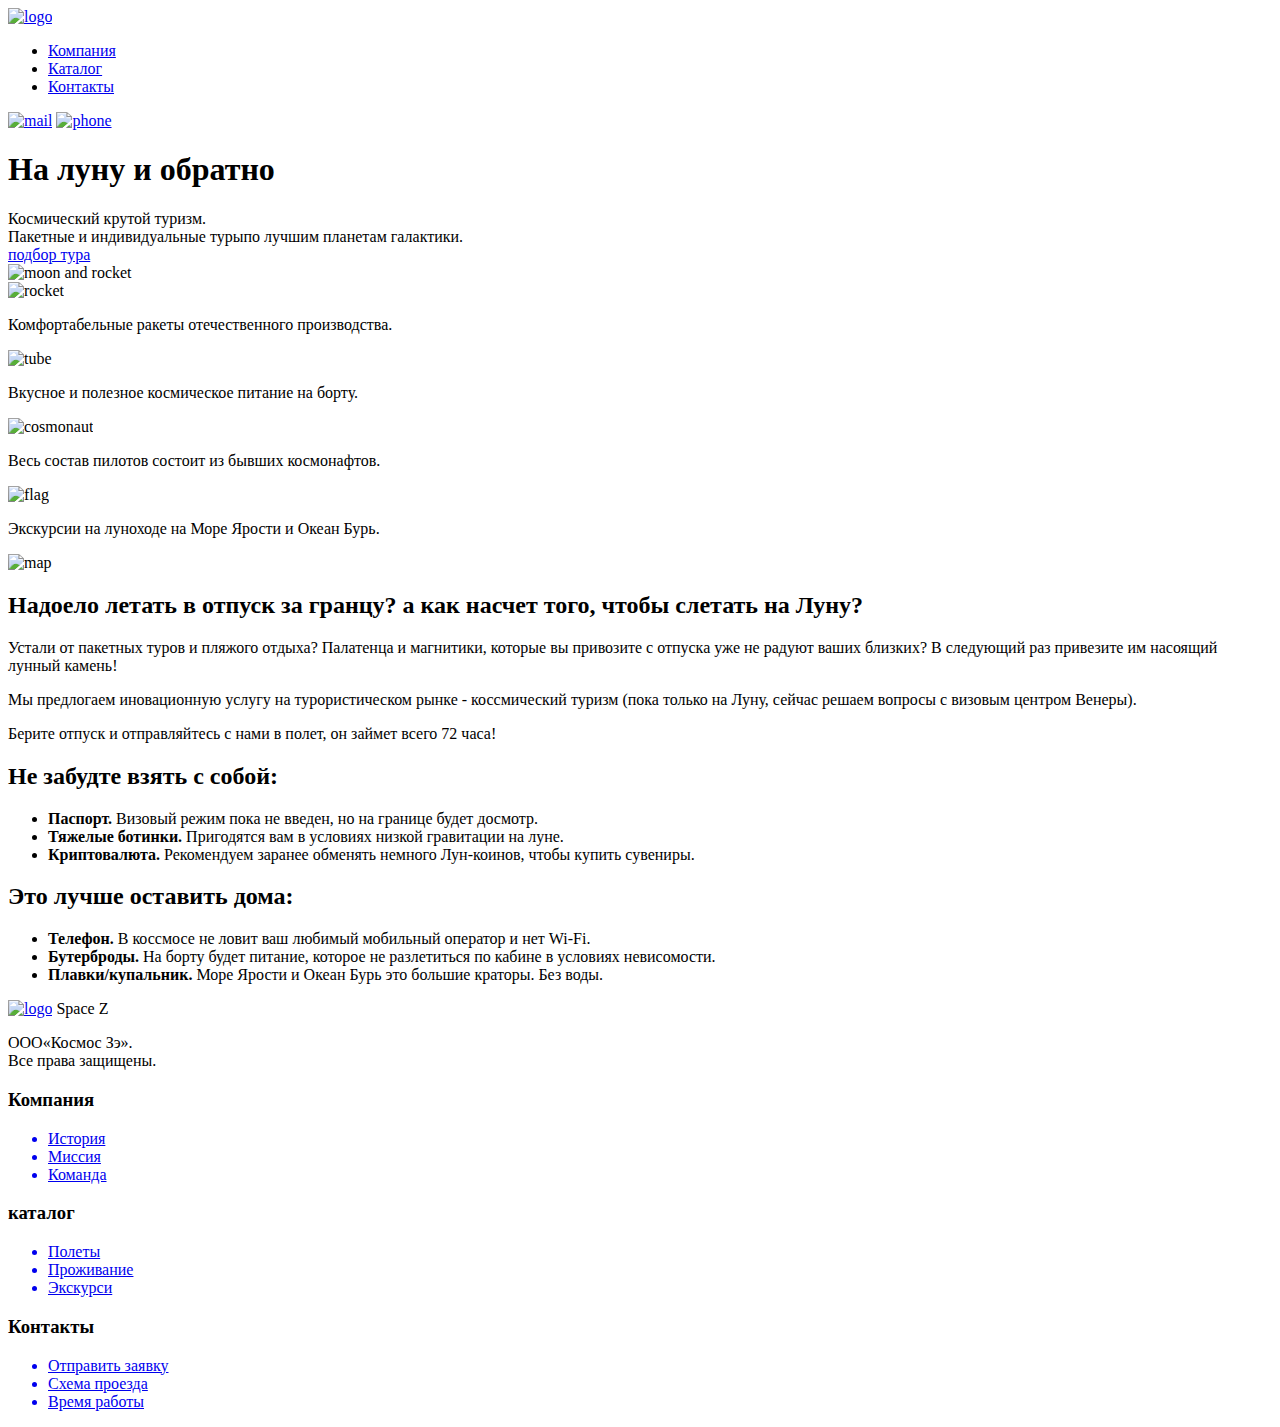
==== commit d48b2661: "Add files via upload" ====
--- a/index.html
+++ b/index.html
@@ -1,122 +1,146 @@
-<!DOCTYPE html>
-<html lang="ru">
-<head>
-	<meta charset="UTF-8">
-	<meta name="description" content="Питомник Мейн-Кунов в Новосибирске. Первый питомник с расширенным спектром услуг">
-	<meta name="viewport" content="width=device-width, initial-scale=1.0">
-	<title>Питомник Мейн Кунов</title>
-	<link rel="stylesheet" href="css/normalize.css">
-	<link rel="stylesheet" href="css/style.css">
-	<script type="text/javascript" src="https://gc.kis.v2.scr.kaspersky-labs.com/FD126C42-EBFA-4E12-B309-BB3FDD723AC1/main.js?attr=[base64]" charset="UTF-8"></script>
-</head>
-<body>
-	<div style="display:none;">
-		<svg xmlns="http://www.w3.org/2000/svg" xmlns:xlink="http://www.w3.org/1999/xlink">
-    		<symbol id="icon-crown" viewbox="0 0 49 23">
-    			<path d="M41.8399 22H6.99989C6.66144 22 6.3606 21.7851 6.25095 21.4657L1.0428 6.29874C0.901441 5.88527 1.12164 5.43605 1.5353 5.294C1.66216 5.25103 1.79446 5.24017 1.91725 5.26189C2.20359 5.27862 2.47046 5.45143 2.59415 5.73191C3.23797 7.19174 5.52829 11.9047 8.2001 11.9047C8.23318 11.9047 8.2667 11.9038 8.30068 11.9019C9.91229 11.8305 12.4328 9.97344 15.2885 1.53743C15.3977 1.21624 15.699 1 16.0384 1C16.3782 1 16.6795 1.21624 16.7887 1.53743C17.7637 4.41412 21.0318 11.8581 24.4253 11.8581C24.4344 11.8581 24.443 11.8576 24.4525 11.8576C26.0614 11.8382 28.5352 10.0354 31.1844 1.55507C31.2881 1.22438 31.594 1 31.9406 1H31.9483C32.298 1.00362 32.6039 1.23524 32.7008 1.57045C33.5105 4.35441 36.3821 11.6463 39.9043 11.9508C41.9622 12.12 44.2439 9.79475 46.4967 5.20172C46.6797 4.82669 47.1246 4.65796 47.5111 4.81855C47.8967 4.97824 48.0924 5.40981 47.9574 5.8052L42.5893 21.4657C42.4792 21.7856 42.1783 22 41.8399 22ZM7.56534 20.4189H41.2736L44.3758 11.3686C42.8765 12.9528 41.3542 13.6594 39.7666 13.5264C35.8656 13.1876 33.1888 7.57491 31.9442 4.27569C29.7458 10.4027 27.2915 13.4052 24.4706 13.4382C24.4552 13.4382 24.4407 13.4391 24.4253 13.4391C20.4831 13.4391 17.4398 7.40482 16.061 4.07619C13.7086 10.2743 11.1841 13.3559 8.37091 13.4817C6.92876 13.5373 5.67282 12.8198 4.59132 11.7554L7.56534 20.4189Z"></path>
-			</symbol>
-		</svg>
-	</div>
-	<header class="header">
-		<div class="header__container container">
-			<div class="header__wrapper">
-				<a class="logo header__logo" aria-label="Логотип питомника Мейн Кунов">
-					<svg class="crown crown--header" width="55" height="25">
-						<use xlink:href="#icon-crown" x="0" y="0"></use>
-					</svg>
-				</a>
-				<div class="header__content">
-					<p class="header__city">Новосибирск</p>
-					<h1 class="header__title">Питомник Мейн-Кунов</h1>
-					<p class="header__lead">Первый питомник с расширенным спектром услуг</p>
-					<a href="#" class="header__btn">Смотреть котиков</a>
-				</div>
-			</div>
-		</div>
-	</header>
-	<main>
-		<section class="section pets">
-			<div class="section__wrapper pets__wrapper container">
-				<h2 class="section__title pets__title">Питомцы</h2>
-				<span class="section__lead pets__lead">Все представители нашего питомника имеют ветеринарный паспорт с отметками о прививках и документ с родословной</span>
-				<ul class="pets__list">
-					<li class="pets__item pets__item"><a class="pets__tab pets__tab--active" href="#pets-tab-content-1">Коты</a></li>
-					<li class="pets__item"><a class="pets__tab" href="#pets-tab-content-2">Кошки</a></li>
-					<li class="pets__item"><a class="pets__tab" href="#pets-tab-content-3">Котята</a></li>
-				</ul>
-				<div class="pets__tab-content-wrapper">
-					<div class="pets__tab-content show slider" id="pets-tab-content-1">
-						<div class="pets__slider slider__list slider__container">
-							<div class="gallery slider__wrapper">
-								<div class="gallery__item gallery__item--top slider__slide">
-									<img class="gallery__item-img gallery__item-img--bottom" src="img/pets-list-1-desktop@2x.png" 	width="518" height="241" alt="Мейн Кун">
-								</div>
-								<div class="gallery__item gallery__item--bottom slider__slide">
-									<img class="gallery__item-img gallery__item-img--top" src="img/pets-list-2-desktop@2x.png" width="518" height="382" alt="Мейн Кун">
-								</div>
-								<div class="gallery__item gallery__item--large slider__slide slider__slide--active">
-									<img class="gallery__item-img gallery__item-img--large" src="img/pets-list-3-desktop@2x.png" width="471" height="485" alt="Мейн Кун">
-								</div>
-							</div>
-						</div>
-						<div class="pets__btn-wraper">
-							<a href="#" class="pets__btn">Смотреть больше</a>
-						</div>
-					</div>
-				</div>
-			</div>
-		</section>
-		<section class="section breed-features">
-			<div class="container">
-				<div class="section__wrapper breed-features__wrapper">
-					<h2 class="section__title breed-features__title">Особенности породы</h2>
-					<p class="section__lead breed-features__lead">Мейн-Кун - это порода, которая вызывает к себе уважение. Приобретая в свой дом этого питомца, вы получите умное животное, которому нет равных</p>
-					<div class="breed-features__image">
-						<img src="img/breed-features-desktop@2x.png" width="602" height="655" alt="Изображение рыжего Мейн Куна">
-					</div>
-					<ul class="breed-features__list">
-						<li class="breed-features__item breed-features__item--cohabitation">Легко уживается в семьях с детьми или другими животными</li>
-						<li class="breed-features__item breed-features__item--instruction">Выполняет команды как дрессированная собака</li>
-						<li class="breed-features__item breed-features__item--weight">Вес может достигать 12 кг, а длина 1 м</li>
-						<li class="breed-features__item breed-features__item--appearance">Внешний вид этой кошки похож на дикую рысь</li>
-					</ul>
-				</div>
-			</div>
-		</section>
-		<section>
-			<div class="container">
-				<div class="section advantages">
-					<h2 class="section__title advantages__title">Преймущества</h2>
-					<p class="section__lead advantages__lead">У нашего питомника есть множество преймуществ, которые помогают нам ухаживать за питомцами, а вам удобно </p>
-					<div class="advantages__list">
-						<div class="advantages__item">
-							<p class="advantages__link">Работаем 24 часа в сутки</p>
-							<div class="advantages__item--img">
-								<img src="img/feature-24hours.png" alt="24 часа">
-							</div>
-						</div>
-						<div class="advantages__item">
-							<p class="advantages__link">Обеспечиваем ветеренарную помощ животным</p>
-							<div class="advantages__item--img">
-								<img class="advantages__item--img" src="img/feature-consult.png" alt="Стетоскоп">
-							</div>
-						</div>
-						<div class="advantages__item">
-							<p class="advantages__link">Обеспечиваем правильное и здоровое питание</p>
-							<div class="advantages__item--img">
-								<img class="advantages__item--img" src="img/feature-individual.png" alt="Корм">
-							</div>
-						</div>
-						<div class="advantages__item">
-							<p class="advantages__link">Приучаем животных к домашним условиям</p>
-							<div class="advantages__item--img">
-								<img class="advantages__item--img" src="img/feature-ball.png" alt="Клубок">
-							</div>
-						</div>
-					</div>
-				</div>
-			</div>
-		</section>
-	</main>
-</body>
-</html>
+<!DOCTYPE html>
+<html lang="ru">
+	<head><!--<link rel="stylesheet" href="/marak-site/style/outline.css"><!--Впременные стили для работы с сеткой сайта-->
+		<title>Полет на Луну</title>
+		<meta charset="utf-8">
+		<meta name="description" content="">
+		<meta name="keywords" content="">
+		<meta name="viewport" content="width=device-width, initial=scale=1">
+		<link rel="stylesheet" href="/marak-site/style/space-2.css">
+	</head>
+	<body>
+		<header>
+			<div class="container">
+				<div class="col-1">
+					<!--Логотип в шапке-->
+					<a href="#"><img class="logo" src="/marak-site/images/logo.png" alt="logo" title="Главная"></a>
+				</div>
+				<div class="col-6">
+					<nav>
+						<ul class="row">
+							<!--Пункты навигационного меню-->
+							<li><a href="#">Компания</a></li>
+							<li><a href="#">Каталог</a></li>
+							<li><a href="#">Контакты</a></li>
+						</ul>
+					</nav>
+				</div>
+				<div class="col-1 header-contacts">
+					<!--Иконки почты и телефона, или по другому, средств связи-->
+					<a href="#"><img src="/marak-site/images/mail-icon.png" alt="mail" title="Почта"></a>
+					<a href="#"><img src="/marak-site/images/phone-icon.png" alt="phone" title="Телефон"></a>
+				</div>
+			</div>
+		</header>
+		<section class="moon-tour">
+			<div class="container">
+				<div class="col-1">
+					<div class="moon-and-rocket-header">
+						<h1>На луну и обратно</h1>
+						<li>Космический крутой туризм.<br>
+						Пакетные и индивидуальные турыпо лучшим планетам галактики.</li>
+						<a href="#" class="btn btn-yellow">подбор тура</a>
+					</div>
+				</div>
+				<div class="col-1 moon-and-rocket">
+						<img src="/marak-site/images/moon-roсket.png" alt="moon and roсket" title="На луну и обратно">
+				</div>
+			</div>
+		</section>
+		<section class="advantages">
+			<div class="container">
+				<div class="block">
+					<div class="col-1 block-item">
+						<img src="/marak-site/images/advantage-icon-1.png" alt="roсket" title="Ракеты">
+						<p>Комфортабельные ракеты отечественного производства.</p>
+					</div>
+					<div class="col-1 block-item">
+						<img src="/marak-site/images/advantage-icon-2.png" alt="tube" title="Космическая еда">
+						<p>Вкусное и полезное космическое питание на борту.</p>
+					</div>
+				</div>
+				<div class="block">
+					<div class="col-1 block-item">
+						<img src="/marak-site/images/advantage-icon-3.png" alt="cosmonaut" title="Космонафты">
+						<p>Весь состав пилотов состоит из бывших космонафтов.</p>
+					</div>
+					<div class="col-1 block-item">
+						<img src="/marak-site/images/advantage-icon-4.png" alt="flag" title="Освоение космоса">
+						<p>Экскурсии на луноходе на Море Ярости и Океан Бурь.</p>
+					</div>
+				</div>
+			</div>
+		</section>
+		<section class="content">
+			<div class="container column">
+				<div class="block">
+					<div class="col-1 left-column">
+						<img src="/marak-site/images/map.jpg" alt="map" title="Карта">
+					</div>
+					<div class="col-1 right-column">
+						<h2>Надоело летать в отпуск за гранцу? а как насчет того, чтобы слетать на Луну?</h2>
+						<p>Устали от пакетных туров и пляжого отдыха? Палатенца и магнитики, которые вы привозите с отпуска уже не радуют ваших близких? В следующий раз привезите им насоящий лунный камень!</p>
+						<p>Мы предлогаем иновационную услугу на турористическом рынке - коссмический туризм (пока только на Луну, сейчас решаем вопросы с визовым центром Венеры).</p>
+						<p>Берите отпуск и отправляйтесь с нами в полет, он займет всего 72 часа!</p>
+					</div>
+				</div>
+				<div class="col-1 block">
+					<div class="col-1 left-column">
+						<h2>Не забудте взять с собой:</h2>
+						<ul>
+							<li><strong>Паспорт.</strong> Визовый режим пока не введен, но на границе будет досмотр.</li>
+							<li><strong>Тяжелые ботинки.</strong> Пригодятся вам в условиях низкой гравитации на луне.</li>
+							<li><strong>Криптовалюта.</strong> Рекомендуем заранее обменять немного Лун-коинов, чтобы купить сувениры.</li>
+						</ul>
+					</div>
+					<div class="col-1 right-column">
+						<h2>Это лучше оставить дома:</h2>
+						<ul>
+							<li><strong>Телефон.</strong> В коссмосе не ловит ваш любимый мобильный оператор и нет Wi-Fi.</li>
+							<li><strong>Бутерброды.</strong> На борту будет питание, которое не разлетиться по кабине в условиях невисомости.</li>
+							<li><strong>Плавки/купальник.</strong> Море Ярости и Океан Бурь это большие краторы. Без воды.</li>
+						</ul>
+					</div>
+				</div>
+			</div>
+		</section>
+		<footer>
+			<div class="container">
+				<div class="block">
+					<div class="col-1">
+						<a href="#"><img class="logo" src="/marak-site/images/logo.png" alt="logo" title="Главная"></a>
+						<spane>Space Z</spane>
+						<p class="copyright">ООО&laquo;Космос Зэ&raquo;.<br>
+						Все права защищены.</p>
+					</div>
+					<div class="col-1">
+						<h3><a herf="#">Компания</a></h3>
+						<ul>
+							<a href="#"><li>История</li></a>
+							<a href="#"><li>Миссия</li></a>
+							<a href="#"><li>Команда</li></a>
+						</ul>
+					</div>
+				</div>
+				<div class="block">
+					<div class="col-1">
+						<h3><a herf="#">каталог</a></h3>
+						<ul>
+							<a href="#"><li>Полеты</li></a>
+							<a href="#"><li>Проживание</li></a>
+							<a href="#"><li>Экскурси</li></a>
+						</ul>
+					</div>
+					<div class="col-1">
+						<h3><a herf="#">Контакты</a></h3>
+						<ul>
+							<a href="#"><li>Отправить заявку</li></a>
+							<a href="#"><li>Схема проезда</li></a>
+							<a href="#"><li>Время работы</li></a>
+						</ul>
+					</div>
+				</div>
+			</div>
+		</footer>
+	</body>
+</html>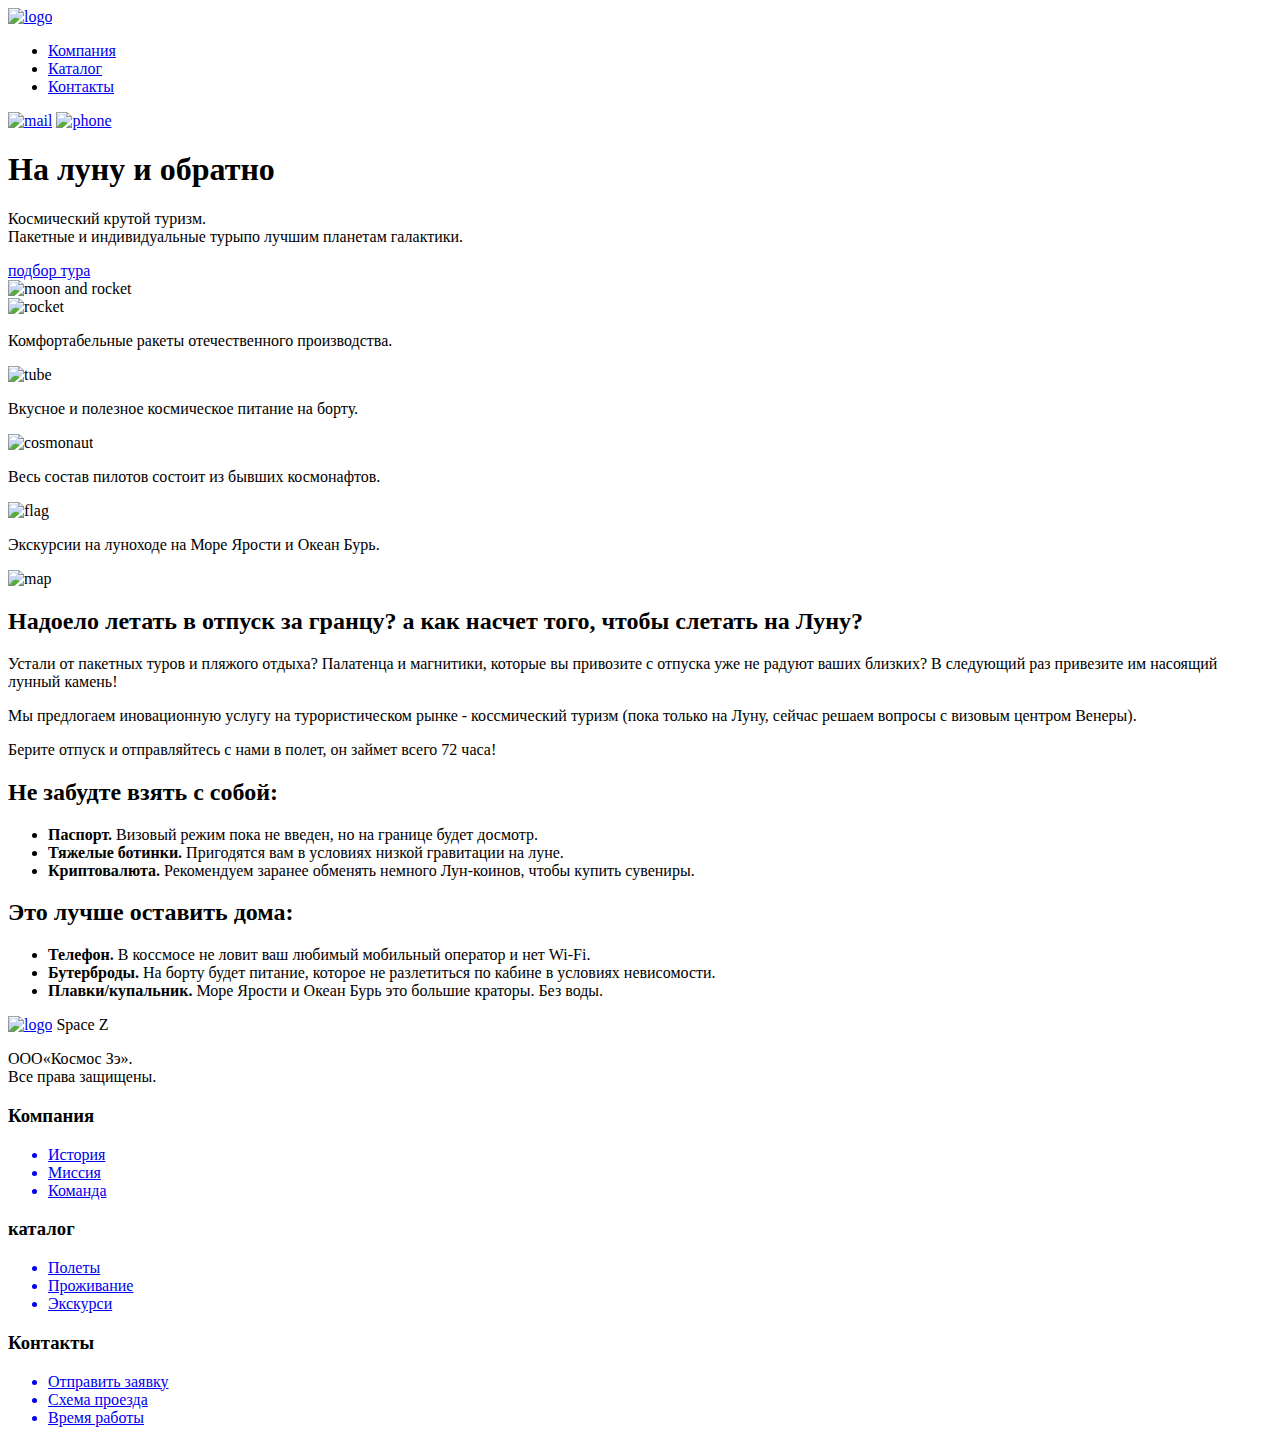
==== commit 392d94bf: "Update index.html" ====
--- a/index.html
+++ b/index.html
@@ -6,7 +6,7 @@
 		<meta name="description" content="">
 		<meta name="keywords" content="">
 		<meta name="viewport" content="width=device-width, initial=scale=1">
-		<link rel="stylesheet" href="/marak-site/style/space-2.css">
+		<link rel="stylesheet" href="/marak-site/style/space.css">
 	</head>
 	<body>
 		<header>
@@ -25,8 +25,7 @@
 						</ul>
 					</nav>
 				</div>
-				<div class="col-1 header-contacts">
-					<!--Иконки почты и телефона, или по другому, средств связи-->
+				<div class="col-1 header-contacts"><!--Иконки почты и телефона, или по другому, средств связи-->
 					<a href="#"><img src="/marak-site/images/mail-icon.png" alt="mail" title="Почта"></a>
 					<a href="#"><img src="/marak-site/images/phone-icon.png" alt="phone" title="Телефон"></a>
 				</div>
@@ -37,8 +36,8 @@
 				<div class="col-1">
 					<div class="moon-and-rocket-header">
 						<h1>На луну и обратно</h1>
-						<li>Космический крутой туризм.<br>
-						Пакетные и индивидуальные турыпо лучшим планетам галактики.</li>
+						<p>Космический крутой туризм.<br>
+						Пакетные и индивидуальные турыпо лучшим планетам галактики.</p>
 						<a href="#" class="btn btn-yellow">подбор тура</a>
 					</div>
 				</div>
@@ -143,4 +142,4 @@
 			</div>
 		</footer>
 	</body>
-</html>+</html
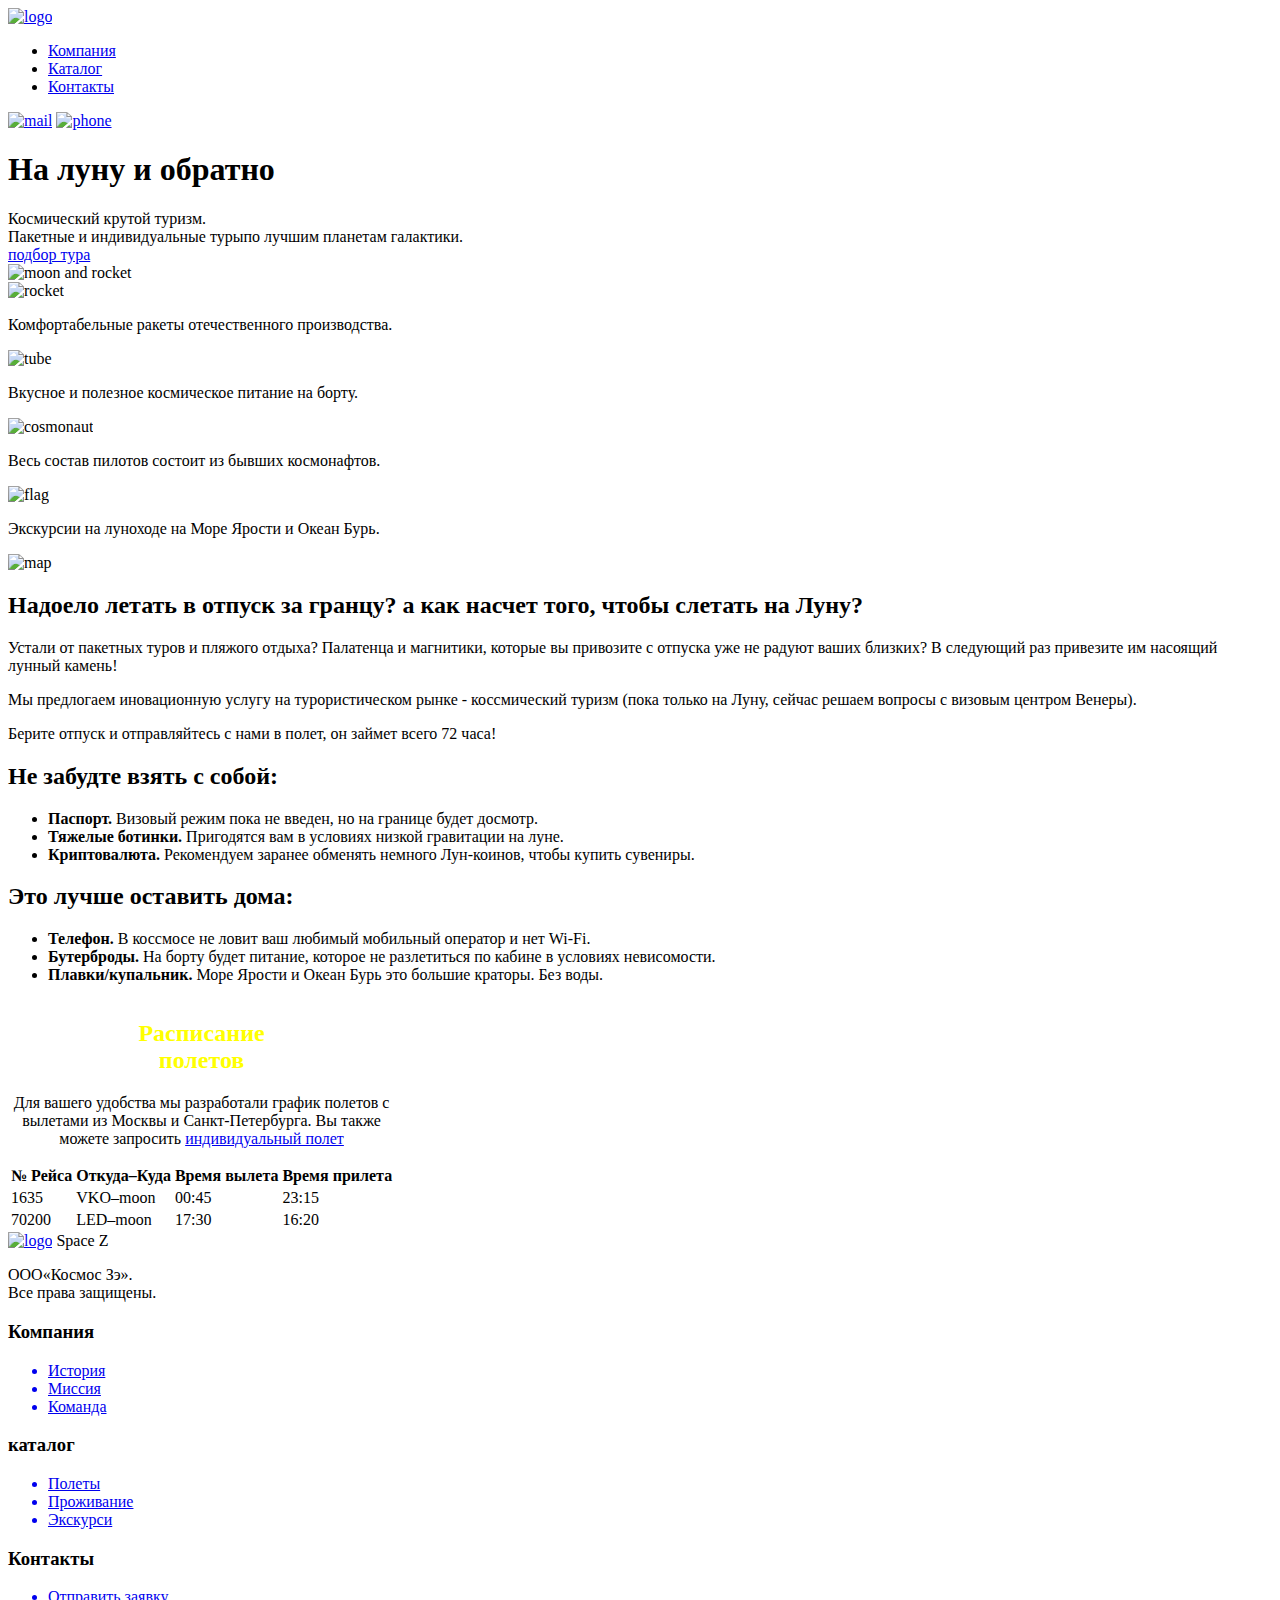
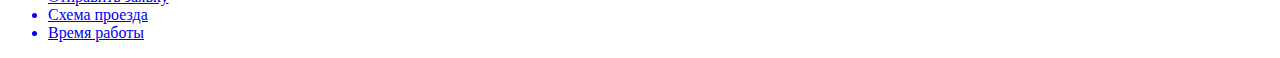
==== commit 524ec20f: "Add files via upload" ====
--- a/index.html
+++ b/index.html
@@ -25,7 +25,8 @@
 						</ul>
 					</nav>
 				</div>
-				<div class="col-1 header-contacts"><!--Иконки почты и телефона, или по другому, средств связи-->
+				<div class="col-1 header-contacts">
+					<!--Иконки почты и телефона, или по другому, средств связи-->
 					<a href="#"><img src="/marak-site/images/mail-icon.png" alt="mail" title="Почта"></a>
 					<a href="#"><img src="/marak-site/images/phone-icon.png" alt="phone" title="Телефон"></a>
 				</div>
@@ -36,8 +37,8 @@
 				<div class="col-1">
 					<div class="moon-and-rocket-header">
 						<h1>На луну и обратно</h1>
-						<p>Космический крутой туризм.<br>
-						Пакетные и индивидуальные турыпо лучшим планетам галактики.</p>
+						<li>Космический крутой туризм.<br>
+						Пакетные и индивидуальные турыпо лучшим планетам галактики.</li>
 						<a href="#" class="btn btn-yellow">подбор тура</a>
 					</div>
 				</div>
@@ -103,6 +104,41 @@
 				</div>
 			</div>
 		</section>
+		<section class="timetable">
+			<div class="container column">
+				<table>
+					<caption>
+						<div class="col-1 left-column">
+							<h2 style="color: yellow;">
+								Расписание<br>
+								полетов
+							</h2>
+						</div>
+						<div class="col-1 right-column">
+							<p>Для вашего удобства мы разработали график полетов с вылетами из Москвы и Санкт-Петербурга. Вы также можете запросить <a href="#" class="c-yellow_d-yellow">индивидуальный полет</a></p>
+						</div>
+					</caption>
+					<tr>
+						<th>№ Рейса</th>
+						<th>Откуда&ndash;Куда</th>
+						<th>Время вылета</th>
+						<th>Время прилета</th>
+					</tr>
+					<tr>
+						<td>1635</td>
+						<td>VKO&ndash;moon</td>
+						<td>00:45</td>
+						<td>23:15</td>
+					</tr>
+					<tr>
+						<td>70200</td>
+						<td>LED&ndash;moon</td>
+						<td>17:30</td>
+						<td>16:20</td>
+					</tr>
+				</table>
+			</div>
+		</section>
 		<footer>
 			<div class="container">
 				<div class="block">
@@ -142,4 +178,4 @@
 			</div>
 		</footer>
 	</body>
-</html
+</html>